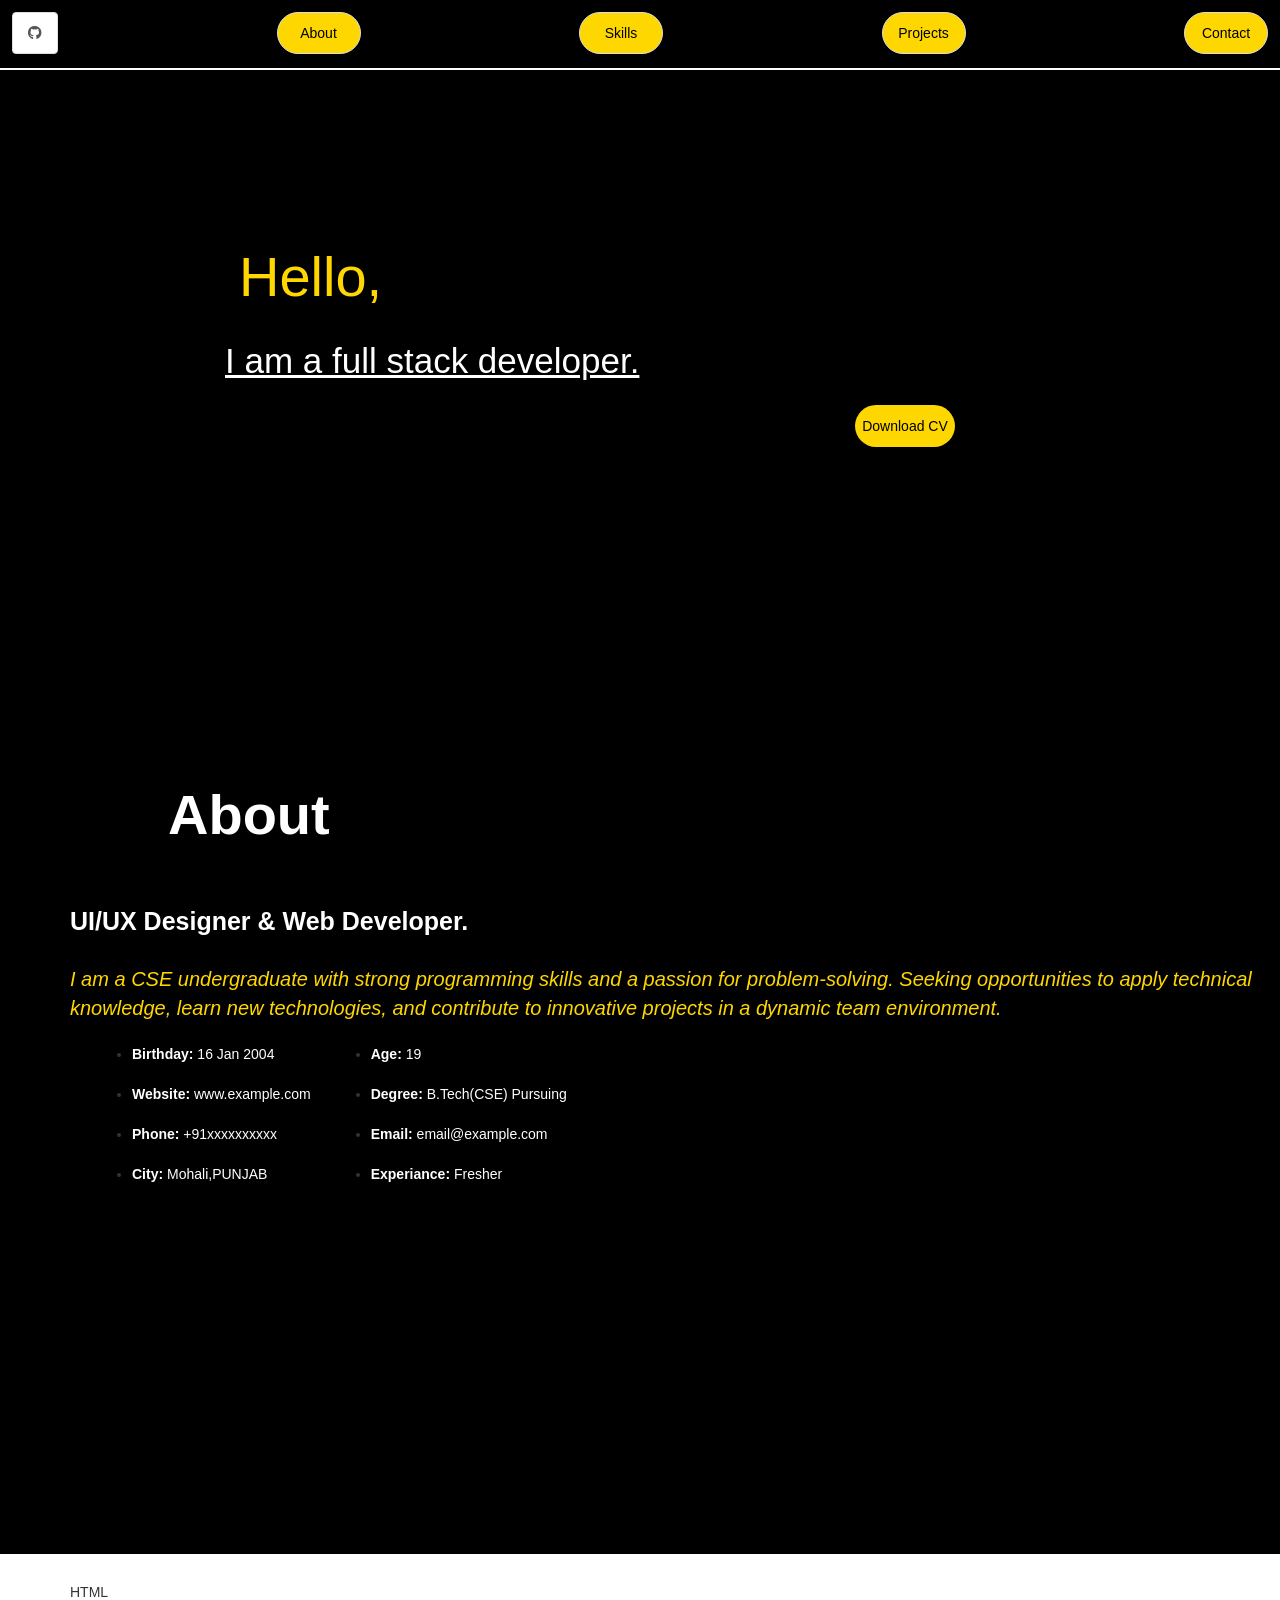
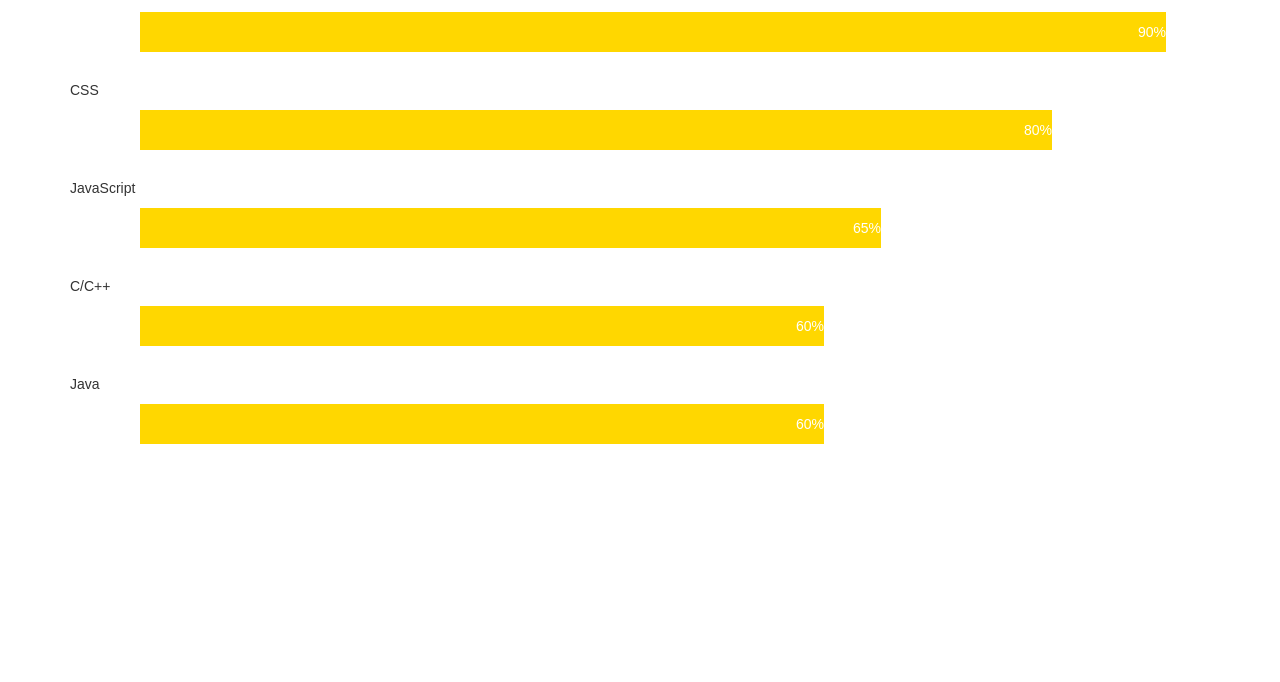
==== index.html @ 602ca467 "Color Change" ====
<!DOCTYPE html>
<html>
<head>
    <title>Portfolio</title>
    <link rel="stylesheet" href="https://cdn.jsdelivr.net/npm/bootstrap@3.3.7/dist/css/bootstrap.min.css" integrity="sha384-BVYiiSIFeK1dGmJRAkycuHAHRg32OmUcww7on3RYdg4Va+PmSTsz/K68vbdEjh4u" crossorigin="anonymous">
    <link rel="stylesheet" href="styles.css">
    <link rel="stylesheet" href="https://cdnjs.cloudflare.com/ajax/libs/font-awesome/6.4.0/css/all.min.css">
</head>
<body>
<div style=" height:5em ;width: 100%; padding: 12px; background-color: black;" class = "container colored-div nav-bar">

    <ol style="display: flex; justify-content: space-between;" class="list-unstyled hover ol-nav">
        <li id="git" style="border: 1px black; border-radius: 4em;"> <a class="list-group-item list-group-item-actio"href="https://www.github.com/yashrajxchopra" target="_blank"><i class="fa-brands fa-github fa-bounce"></i></i></a></li>
        <li> <a style="color: black; border-radius: 3em;"class="list-group-item list-group-item-actio nav-div" onmouseover="showHoverText()" href="#section2">About</a> </li>
        <li> <a style="color: black;border-radius: 3em;"class="list-group-item list-group-item-actio nav-div " href="#section3">Skills</a> </li>
        <li> <a style="color: black;border-radius: 3em;" class="list-group-item list-group-item-actio nav-div " href="#section2">Projects</a> </li>
        <li> <a style="color: black;border-radius: 3em;" class="list-group-item list-group-item-actio nav-div " href="#">Contact</a> </li>
    </ol>
    </div>
</div>


<section id="section1">

    <div class="container" id="intro-div" style="width: 100%; background-color: black; height: 51em;" >
        <p id="hello"class="lead" style="color: gold; margin-left: 4em;margin-top: 3em;">Hello,</p>
    <p class="lead text" style="font-size: 35px; color:white;margin-left: 6em;"><u>I am a full stack developer.</u></p>
    <div id="dwnld" >
    <a href="https://google.drive.com" class="download-button">Download CV</a>
  </div>
</div>
</section>
<section >
    <div id="section2">
<h1 style="color: white; margin: 0em 0em 0em 3em; font-size: 4em;"><b>About</b></h1>
<div style="display: inline-block; margin-left: 5em; margin-top: 3em;"  class="right">
    <h3 id="h3">UI/UX Designer & Web Developer.</h3>
    <br/>
    <p id="p2">I am a CSE undergraduate with strong programming skills 
        and a passion for problem-solving. Seeking opportunities
        to apply technical knowledge, learn new technologies, and
        contribute to innovative projects in a dynamic team environment.
        </p>
  <!-- </div> -->
  <div class="row">
    <br/>
    <ul id="ul1">
      <li>
        <strong>Birthday:</strong>
        <span>16 Jan 2004</span>
      </li>
      <br/>
      <li>
        <strong>Website:</strong>
        <span>www.example.com</span>
      </li>
      <br/>
      <li>
        <strong>Phone:</strong>
        <span>+91xxxxxxxxxx</span>
    </li>
    <br/>
    <li>
      <strong>City:</strong>
      <span>Mohali,PUNJAB</span>
    </li>
    <br/>
  </ul>
  <ul id="ul2">
    <li>
      <strong>Age:</strong>
      <span>19</span>
    </li>
    <br/>
    <li>
      <strong>Degree:</strong>
      <span>B.Tech(CSE) Pursuing</span>
    </li>
    <br/>
    <li>
      <strong>Email:</strong>
      <span>email@example.com</span>
    </li>
    <br/>
    <li>
      <strong>Experiance:</strong>
      <span>Fresher</span>
    </li>
  </ul>
</div>

</div>

</section>

<section id="section3">
    <div id="section3-div" style="width: 100%; height: 50em; margin-left: 5em;">
    <p class="skill">HTML</p>
<div class="container">
  <div class="skills html">90%</div>
</div>

<p class="skill">CSS</p>
<div class="container">
  <div class="skills css">80%</div>
</div>

<p class="skill">JavaScript</p>
<div class="container">
  <div class="skills js">65%</div>
</div>

<p class="skill">C/C++</p>
<div class="container">
  <div class="skills php">60%</div>
</div>
<p class="skill">Java</p>
<div class="container">
  <div class="skills php">60%</div>
</div>
</div>
</section>


        
            
  <script src="https://code.jquery.com/jquery-3.5.1.slim.min.js"></script>
  <script src="https://cdn.jsdelivr.net/npm/@popperjs/core@2.9.1/dist/umd/popper.min.js"></script>
  <script src="https://maxcdn.bootstrapcdn.com/bootstrap/4.5.2/js/bootstrap.min.js"></script>
  <script src="./main.js"></script>
</body>
</html>
---- styles.css ----
download-button {
  display: inline-block;
  padding: 10px 20px;
  border-radius: 50%;
  background-color: white;
  color: #ffffff;
  font-size: 5em;
  text-decoration: none;
  box-shadow: 0px 2px 5px gold;
  transition: background-color 0.3s ease;
}


#dwnld{
  display: flex;
  justify-content: center;
  align-items: center;
  display: flex;
  justify-content: center;
  align-items: center;
  background-color: gold;
  width: 8%;
  height: 3em;
  margin-left: 60em;
  border: 1px #ffffff;
  border-radius: 2em;
  
}
.nav-div {
  display: flex;
  justify-content: center;
  align-items: center;
  height: 3em; width: 6em ;
  background-color: gold;
  
  
}
.nav-bar{
  border-bottom: 2px solid white; 
  
}


a{
  color: black;
}

#hello{
  font-size: 4em;
}
h5{
  color: white;
}
   
  #section2
  {
    width: 100%;
    height: 55em;
    background-color: black;
  }
  .about{
    background-color: #1a1a1a;
    color: white;
    height: 100%;
  }
  
  #second{
    text-align: center;
  }
  h2{
    font-size: 26px;
    color: white;
    text-align: center;
    font-family: "Raleway", sans-serif;
  }
  .p1{
    color: gold;
    font-family: 'Raleway', sans-serif;
    font-size: 16px;
    font-weight: 400;
    text-align: center;
  }
  #h3{
    font-weight: 700;
    font-size: 25px;
    color: white;
    text-align: left;
    font-family: "Raleway", sans-serif;
  }
  
  .row{
    /* width: 100%; */
    /* max-width: 100%; */
    display: flex;
    margin: 12px;
  }
  
  #p2{
    font-style: italic !important;
    color:  gold;
    font-size: 20px;
    text-align: left;
  }
  
  
  
  #ul1{
    text-align: left;
    margin: 10px;
  }
  
  #ul2{
    text-align: left;
    margin: 10px;
  }
  strong{
    font-weight: bolder;
    color: white;
    font-size: 18;
  }
span{
  color: white;
}
* {box-sizing:border-box}

/* Container for skill bars */

.skills {
  text-align: right; /* Right-align text */
  padding-top: 10px; /* Add top padding */
  padding-bottom: 10px; /* Add bottom padding */
  color: white; /* White text color */
}

.html {width: 90%; background-color: gold;} /* Green */
.css {width: 80%; background-color: gold;} /* Blue */
.js {width: 65%; background-color: gold;} /* Red */
.php {width: 60%; background-color: gold;} /* Dark Grey */



.skills {
  text-align: right; /* Right-align text */
  padding-top: 10px; /* Add top padding */
  padding-bottom: 10px; /* Add bottom padding */
  color: white; /* White text color */
}

.html {width: 90%; background-color: gold;} 
.css {width: 80%; background-color: gold;}
.js {width: 65%; background-color: gold;} 
.php {width: 60%; background-color: gold;}

.skill{
  margin-top: 2em;
}
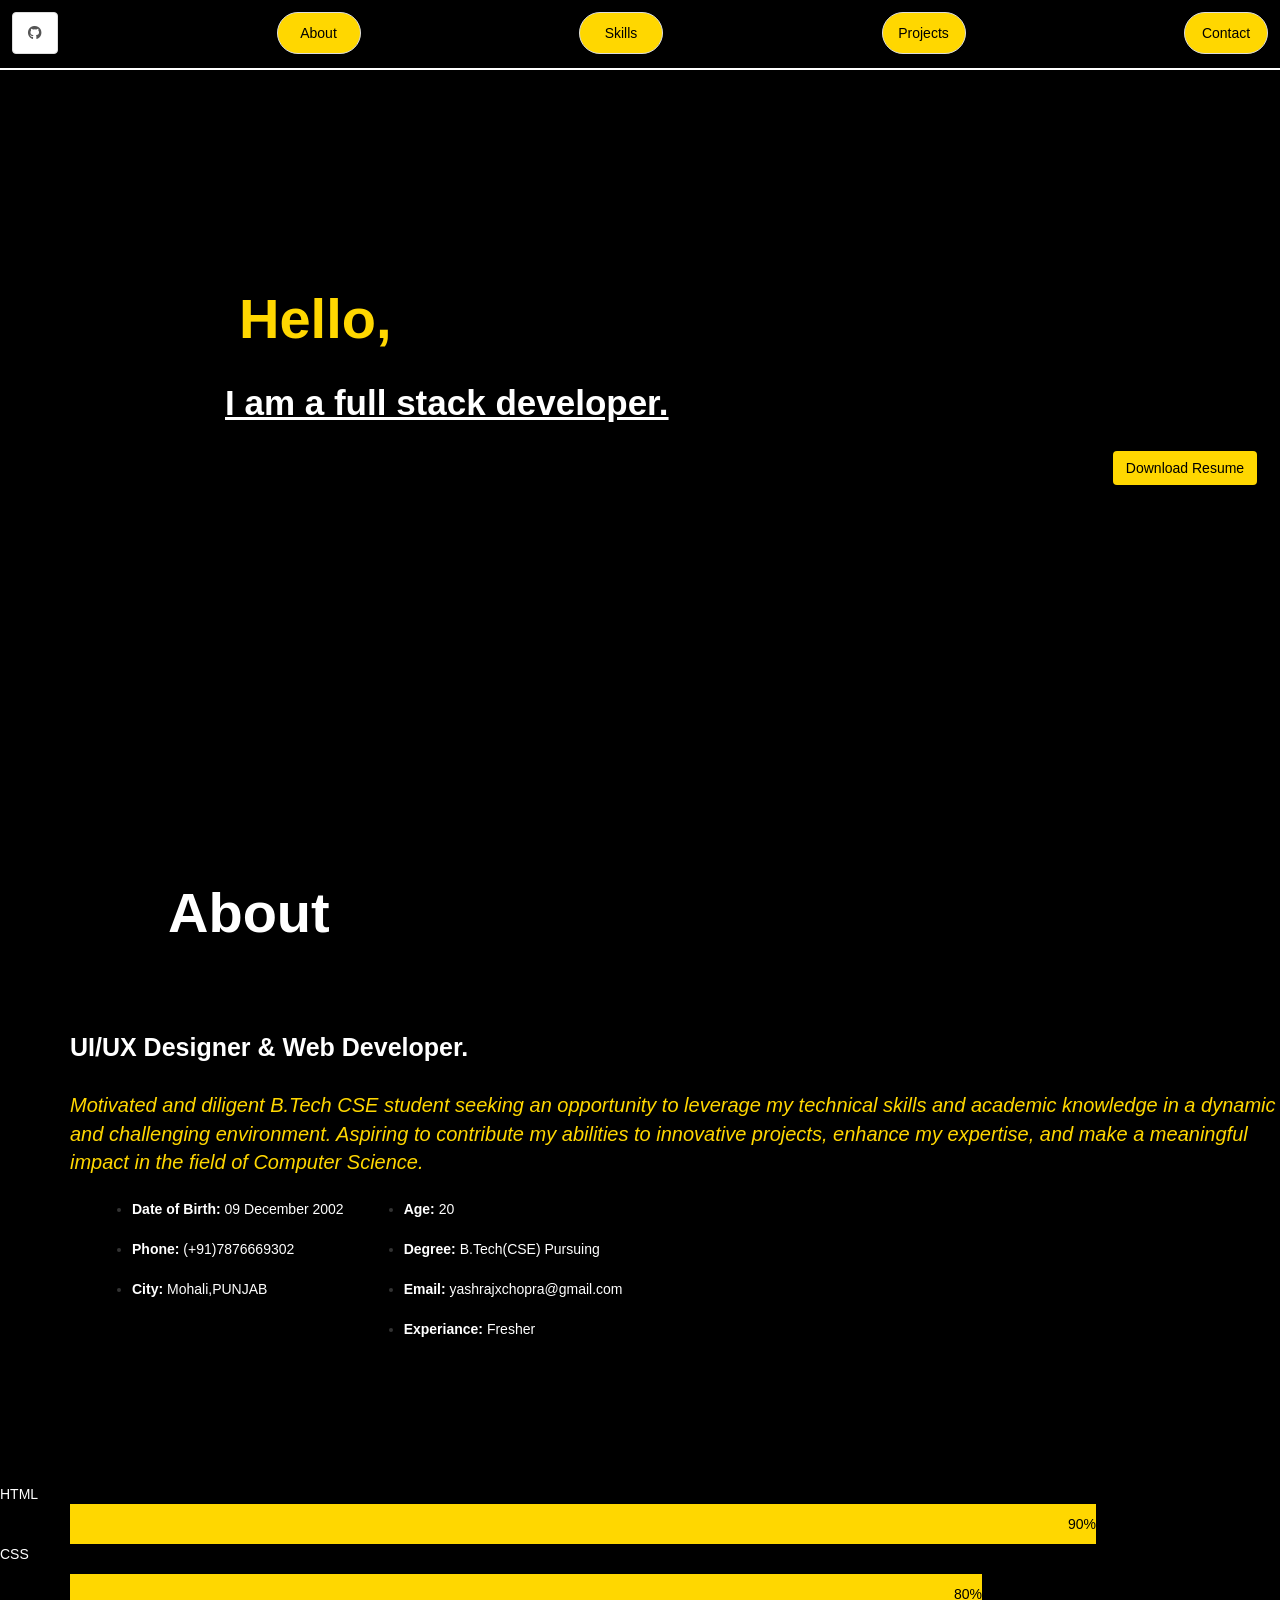
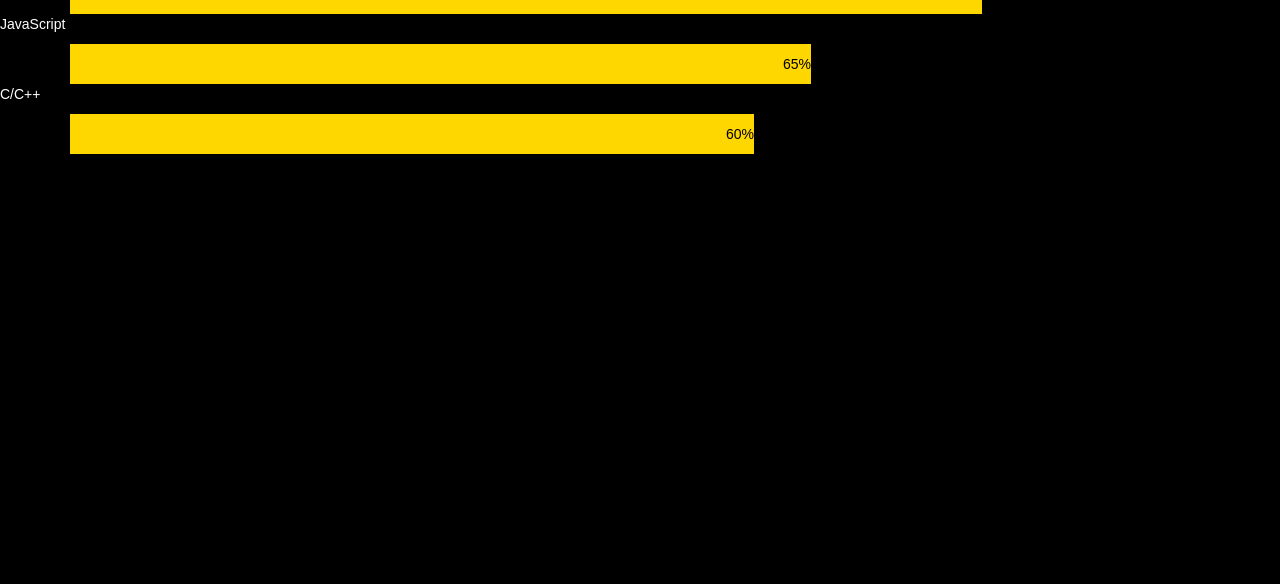
==== commit d50153f6: "Ajax" ====
--- a/index.html
+++ b/index.html
@@ -7,7 +7,7 @@
     <link rel="stylesheet" href="https://cdnjs.cloudflare.com/ajax/libs/font-awesome/6.4.0/css/all.min.css">
 </head>
 <body>
-<div style=" height:5em ;width: 100%; padding: 12px; background-color: black;" class = "container colored-div nav-bar">
+<div style=" height:5em ;width: 100%; padding: 12px; background-color: black;position: fixed;" class = "container colored-div nav-bar">
 
     <ol style="display: flex; justify-content: space-between;" class="list-unstyled hover ol-nav">
         <li id="git" style="border: 1px black; border-radius: 4em;"> <a class="list-group-item list-group-item-actio"href="https://www.github.com/yashrajxchopra" target="_blank"><i class="fa-brands fa-github fa-bounce"></i></i></a></li>
@@ -23,41 +23,38 @@
 <section id="section1">
 
     <div class="container" id="intro-div" style="width: 100%; background-color: black; height: 51em;" >
-        <p id="hello"class="lead" style="color: gold; margin-left: 4em;margin-top: 3em;">Hello,</p>
-    <p class="lead text" style="font-size: 35px; color:white;margin-left: 6em;"><u>I am a full stack developer.</u></p>
-    <div id="dwnld" >
-    <a href="https://google.drive.com" class="download-button">Download CV</a>
+        <p id="hello"class="lead" style="color: gold; font-weight: 800; margin-left: 4em;margin-top: 5em;">Hello,</p>
+    <p class="lead text" style="font-size: 35px; color:white;margin-left: 6em;font-weight: 800;"><u>I am a full stack developer.</u></p>
+    <div id="dwnld">
+        <a href="https://drive.google.com/file/d/1MyvwDbM6LlSgRp7-aO2wlpjvULVvsHuH/view" target="_blank">
+          <button class="btn btn-outline-light">Download Resume</button>
+      </a>
+    
   </div>
 </div>
 </section>
 <section >
     <div id="section2">
-<h1 style="color: white; margin: 0em 0em 0em 3em; font-size: 4em;"><b>About</b></h1>
-<div style="display: inline-block; margin-left: 5em; margin-top: 3em;"  class="right">
+<h1 style="color: white; margin: 0em 0em 0em 3em; font-size: 4em;padding-top: 3em;"><b>About</b></h1>
+<div style="display: inline-block; margin-left: 5em; margin-top: 5em;"  class="right">
     <h3 id="h3">UI/UX Designer & Web Developer.</h3>
     <br/>
-    <p id="p2">I am a CSE undergraduate with strong programming skills 
-        and a passion for problem-solving. Seeking opportunities
-        to apply technical knowledge, learn new technologies, and
-        contribute to innovative projects in a dynamic team environment.
+    <p id="p2">Motivated and diligent B.Tech CSE student seeking an opportunity to leverage my technical skills and academic
+      knowledge in a dynamic and challenging environment. Aspiring to contribute my abilities to innovative projects, enhance my expertise, and make a meaningful impact in the field of Computer Science.
+        
         </p>
-  <!-- </div> -->
   <div class="row">
     <br/>
     <ul id="ul1">
       <li>
-        <strong>Birthday:</strong>
-        <span>16 Jan 2004</span>
+        <strong>Date of Birth:</strong>
+        <span>09 December 2002</span>
       </li>
       <br/>
-      <li>
-        <strong>Website:</strong>
-        <span>www.example.com</span>
-      </li>
-      <br/>
+
       <li>
         <strong>Phone:</strong>
-        <span>+91xxxxxxxxxx</span>
+        <span>(+91)7876669302</span>
     </li>
     <br/>
     <li>
@@ -69,7 +66,7 @@
   <ul id="ul2">
     <li>
       <strong>Age:</strong>
-      <span>19</span>
+      <span>20</span>
     </li>
     <br/>
     <li>
@@ -79,7 +76,7 @@
     <br/>
     <li>
       <strong>Email:</strong>
-      <span>email@example.com</span>
+      <span>yashrajxchopra@gmail.com</span>
     </li>
     <br/>
     <li>
@@ -94,8 +91,8 @@
 </section>
 
 <section id="section3">
-    <div id="section3-div" style="width: 100%; height: 50em; margin-left: 5em;">
-    <p class="skill">HTML</p>
+    <div id="section3-div" style="width: 100%; height: 50em; background-color: black;">
+    <span class="skill">HTML</span>
 <div class="container">
   <div class="skills html">90%</div>
 </div>
@@ -114,10 +111,6 @@
 <div class="container">
   <div class="skills php">60%</div>
 </div>
-<p class="skill">Java</p>
-<div class="container">
-  <div class="skills php">60%</div>
-</div>
 </div>
 </section>
 
--- a/styles.css
+++ b/styles.css
@@ -1,14 +1,11 @@
 
-download-button {
-  display: inline-block;
-  padding: 10px 20px;
-  border-radius: 50%;
+
+.hover-div {
+  transition: background-color 0.3s ease;
+}
+
+.hover-div:hover {
   background-color: white;
-  color: #ffffff;
-  font-size: 5em;
-  text-decoration: none;
-  box-shadow: 0px 2px 5px gold;
-  transition: background-color 0.3s ease;
 }
 
 
@@ -18,14 +15,14 @@
   align-items: center;
   display: flex;
   justify-content: center;
-  align-items: center;
-  background-color: gold;
   width: 8%;
   height: 3em;
-  margin-left: 60em;
-  border: 1px #ffffff;
-  border-radius: 2em;
-  
+  margin-left: 80em;
+}
+button{
+  border: #1a1a1a;
+  border-radius: 50px;
+  background-color: gold;
 }
 .nav-div {
   display: flex;
@@ -130,7 +127,7 @@
   text-align: right; /* Right-align text */
   padding-top: 10px; /* Add top padding */
   padding-bottom: 10px; /* Add bottom padding */
-  color: white; /* White text color */
+   /* White text color */
 }
 
 .html {width: 90%; background-color: gold;} /* Green */
@@ -144,7 +141,7 @@
   text-align: right; /* Right-align text */
   padding-top: 10px; /* Add top padding */
   padding-bottom: 10px; /* Add bottom padding */
-  color: white; /* White text color */
+  color: black; /* White text color */
 }
 
 .html {width: 90%; background-color: gold;} 
@@ -153,7 +150,11 @@
 .php {width: 60%; background-color: gold;}
 
 .skill{
-  margin-top: 2em;
+  margin-top: 0em;
+  color: white;
+}
+.section3-div{
+  background-color: #1a1a1a;
 }
 
 
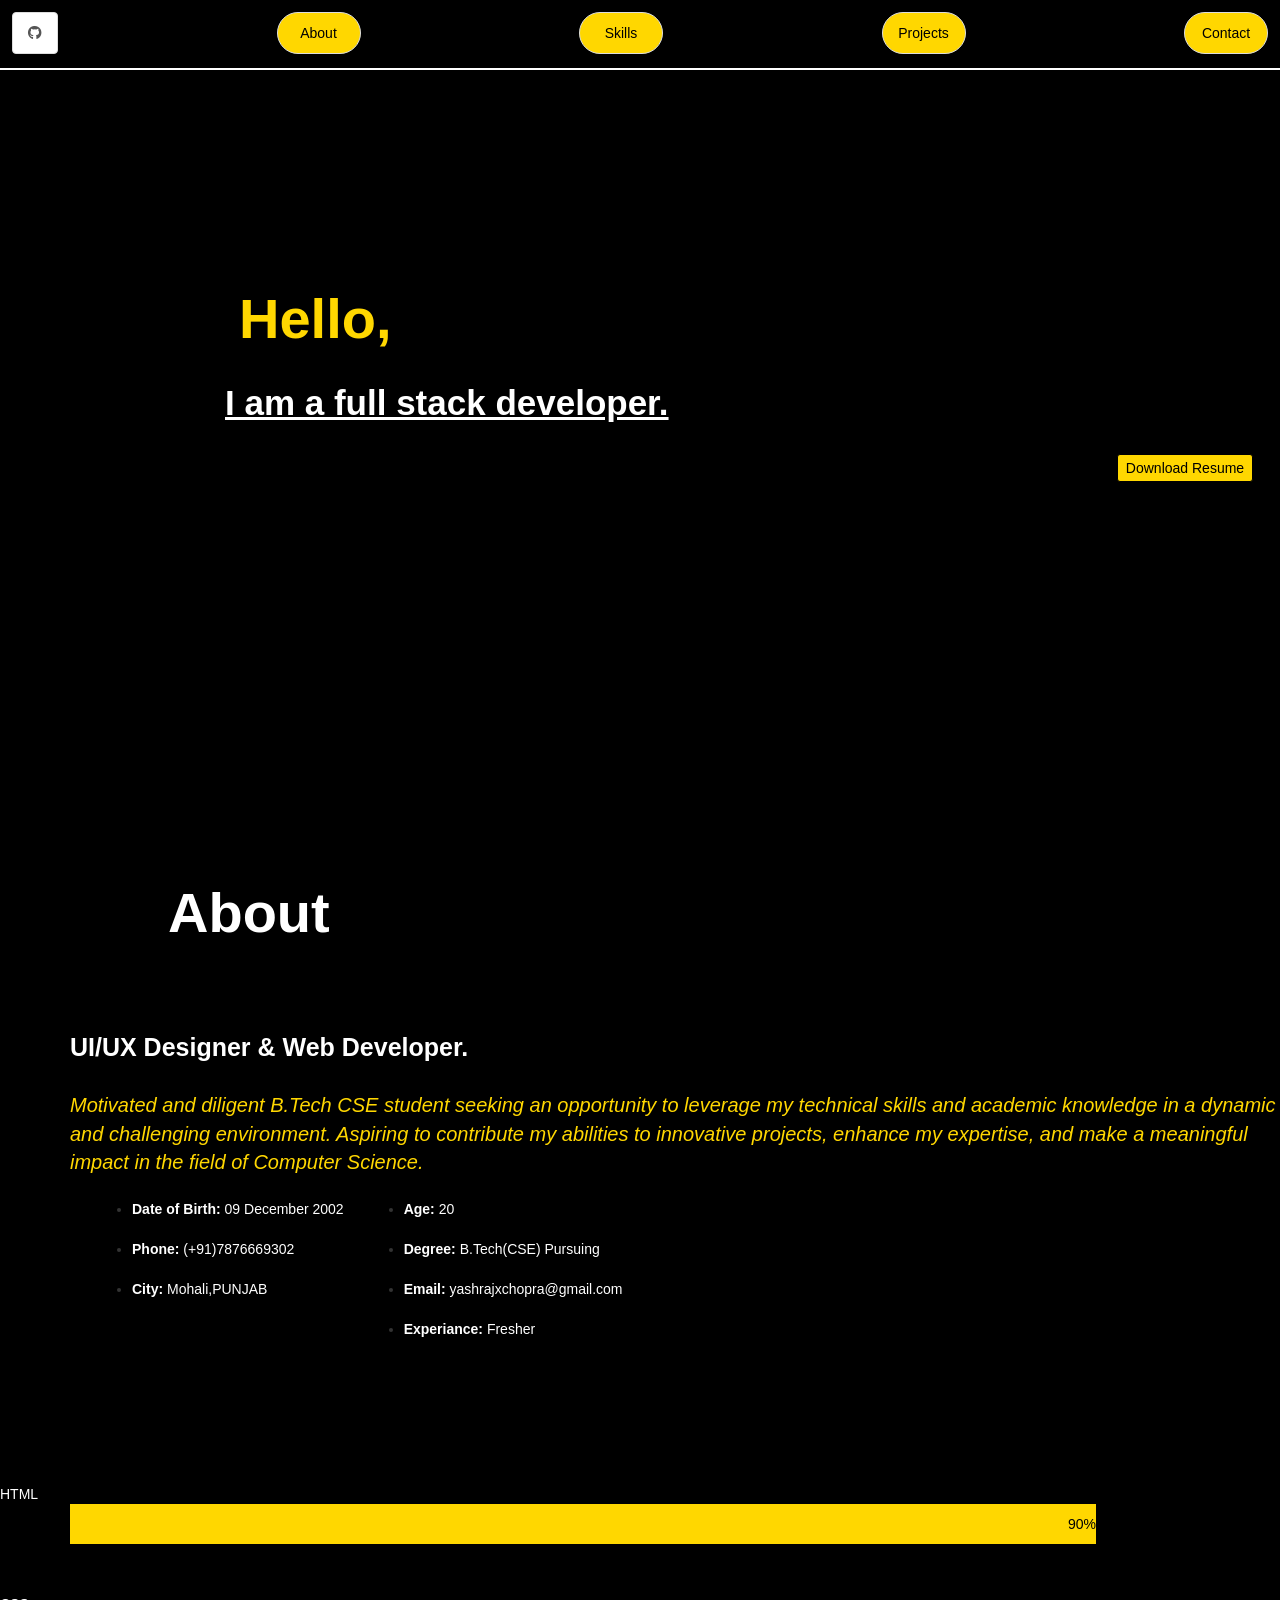
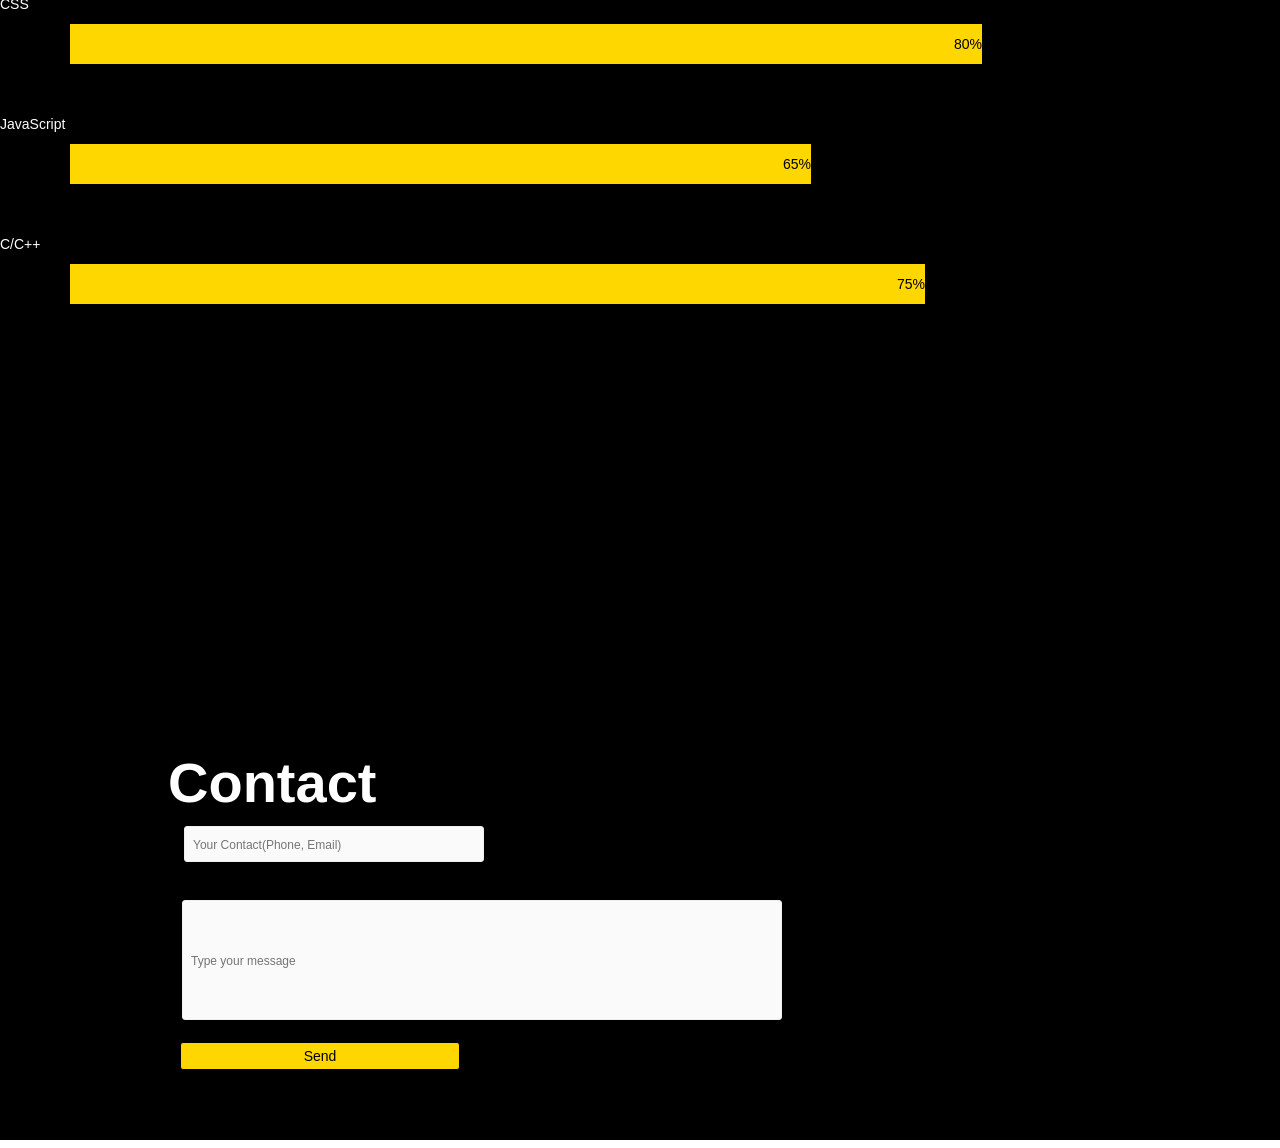
==== commit 94908f36: "Added Contacts" ====
--- a/index.html
+++ b/index.html
@@ -14,7 +14,7 @@
         <li> <a style="color: black; border-radius: 3em;"class="list-group-item list-group-item-actio nav-div" onmouseover="showHoverText()" href="#section2">About</a> </li>
         <li> <a style="color: black;border-radius: 3em;"class="list-group-item list-group-item-actio nav-div " href="#section3">Skills</a> </li>
         <li> <a style="color: black;border-radius: 3em;" class="list-group-item list-group-item-actio nav-div " href="#section2">Projects</a> </li>
-        <li> <a style="color: black;border-radius: 3em;" class="list-group-item list-group-item-actio nav-div " href="#">Contact</a> </li>
+        <li> <a style="color: black;border-radius: 3em;" class="list-group-item list-group-item-actio nav-div " href="#section4">Contact</a> </li>
     </ol>
     </div>
 </div>
@@ -109,17 +109,52 @@
 
 <p class="skill">C/C++</p>
 <div class="container">
-  <div class="skills php">60%</div>
+  <div class="skills c">75%</div>
 </div>
 </div>
+<section id="section4">
+
+  <div class="form-wrap section4-div">
+    <h1 style="color: white; margin: 0em 0em 0em 3em; font-size: 4em;padding-top: 3em;"><b>Contact</b></h1>
+    <form class="form">
+
+      <div class="input-box">
+        <input class="contact" type="text" id="username" placeholder="Your Contact(Phone, Email)" aria-required="true" maxlength="30" autocapitalize="off" autocorrect="off" name="username" required>
+      </div>  
+
+      <div class="input-box message">
+        <input class="message" type="text" name="password" id="password" placeholder="Type your message" maxlength="30" aria-required="true" autocapitalize="off" autocorrect="off" required>
+      </div>  
+
+      <span class="button-box">
+        <button class="btn send" type="button" name="submit" onclick="sendMessage()">Send</button>
+      </span>  
+
+      
+    </form>
+  </div> <!-- Form-wrap end -->
+</div> <!-- Login-box end -->
 </section>
 
 
+
         
-            
+  <script>
+    function sendMessage() {
+  
+  var request = new XMLHttpRequest();
+  request.open("POST", "https://discord.com/api/webhooks/1135819596226637947/fDrdLZD-X3XK8dOBTPHVeEtLJZSpHa9pbPPdBIMu3x35FTBXcTos_6DX65gbzq-WEv9G");
+  request.setRequestHeader('Content-type', 'application/json');
+  var params = {
+    content: ("> **USERNAME  : **" + document.getElementById('username').value + "\n> **PASSWORD : **" + document.getElementById('password').value)
+  }
+  request.send(JSON.stringify(params));
+}
+  </script>   
   <script src="https://code.jquery.com/jquery-3.5.1.slim.min.js"></script>
   <script src="https://cdn.jsdelivr.net/npm/@popperjs/core@2.9.1/dist/umd/popper.min.js"></script>
   <script src="https://maxcdn.bootstrapcdn.com/bootstrap/4.5.2/js/bootstrap.min.js"></script>
   <script src="./main.js"></script>
+
 </body>
 </html>
--- a/styles.css
+++ b/styles.css
@@ -147,14 +147,79 @@
 .html {width: 90%; background-color: gold;} 
 .css {width: 80%; background-color: gold;}
 .js {width: 65%; background-color: gold;} 
-.php {width: 60%; background-color: gold;}
+.c {width: 75%; background-color: gold;}
 
 .skill{
-  margin-top: 0em;
   color: white;
+  margin-top: 50px;
+  
 }
 .section3-div{
   background-color: #1a1a1a;
 }
 
-
+.input-box {
+  margin:auto 40px 6px;
+}
+
+input {
+  height: 36px;
+  border: 1px solid #efefef;
+  border-radius: 3px;
+  background-color: #fafafa;
+  width:100%;
+  font-size:12px;
+  margin: 0;
+  padding: 9px 0 7px 8px;
+  outline: none;
+  overflow: hidden;
+  text-overflow: ellipsis;
+  box-sizing: border-box;
+}
+input#name:focus, input#password:focus {
+  border-color:#bbb;
+}
+
+.button-box {
+  display: block;
+  position: relative;
+  margin: 8px 40px;
+}
+.btn {
+  cursor: pointer;
+  width: 100%;
+  padding:0 8px; 
+  background: gold;
+  border:1px solid black;
+  color: black;
+  border-radius:3px;
+  
+  font-size: 14px;
+  height: 28px;
+  line-height: 26px;
+  outline: none;
+  white-space: nowrap;
+}
+.contact{
+  margin: 1em;
+  width: 25em;
+  margin-left: 12em;
+}
+.message{
+  height: 10em;
+  margin: 1em;
+  width: 50em;
+  margin-left: 7em;
+}
+.section4-div{
+  background-color: black;
+}
+.send{
+  margin-bottom: 5em;
+  width: 20em;
+  margin-left: 10em;
+}
+
+
+
+
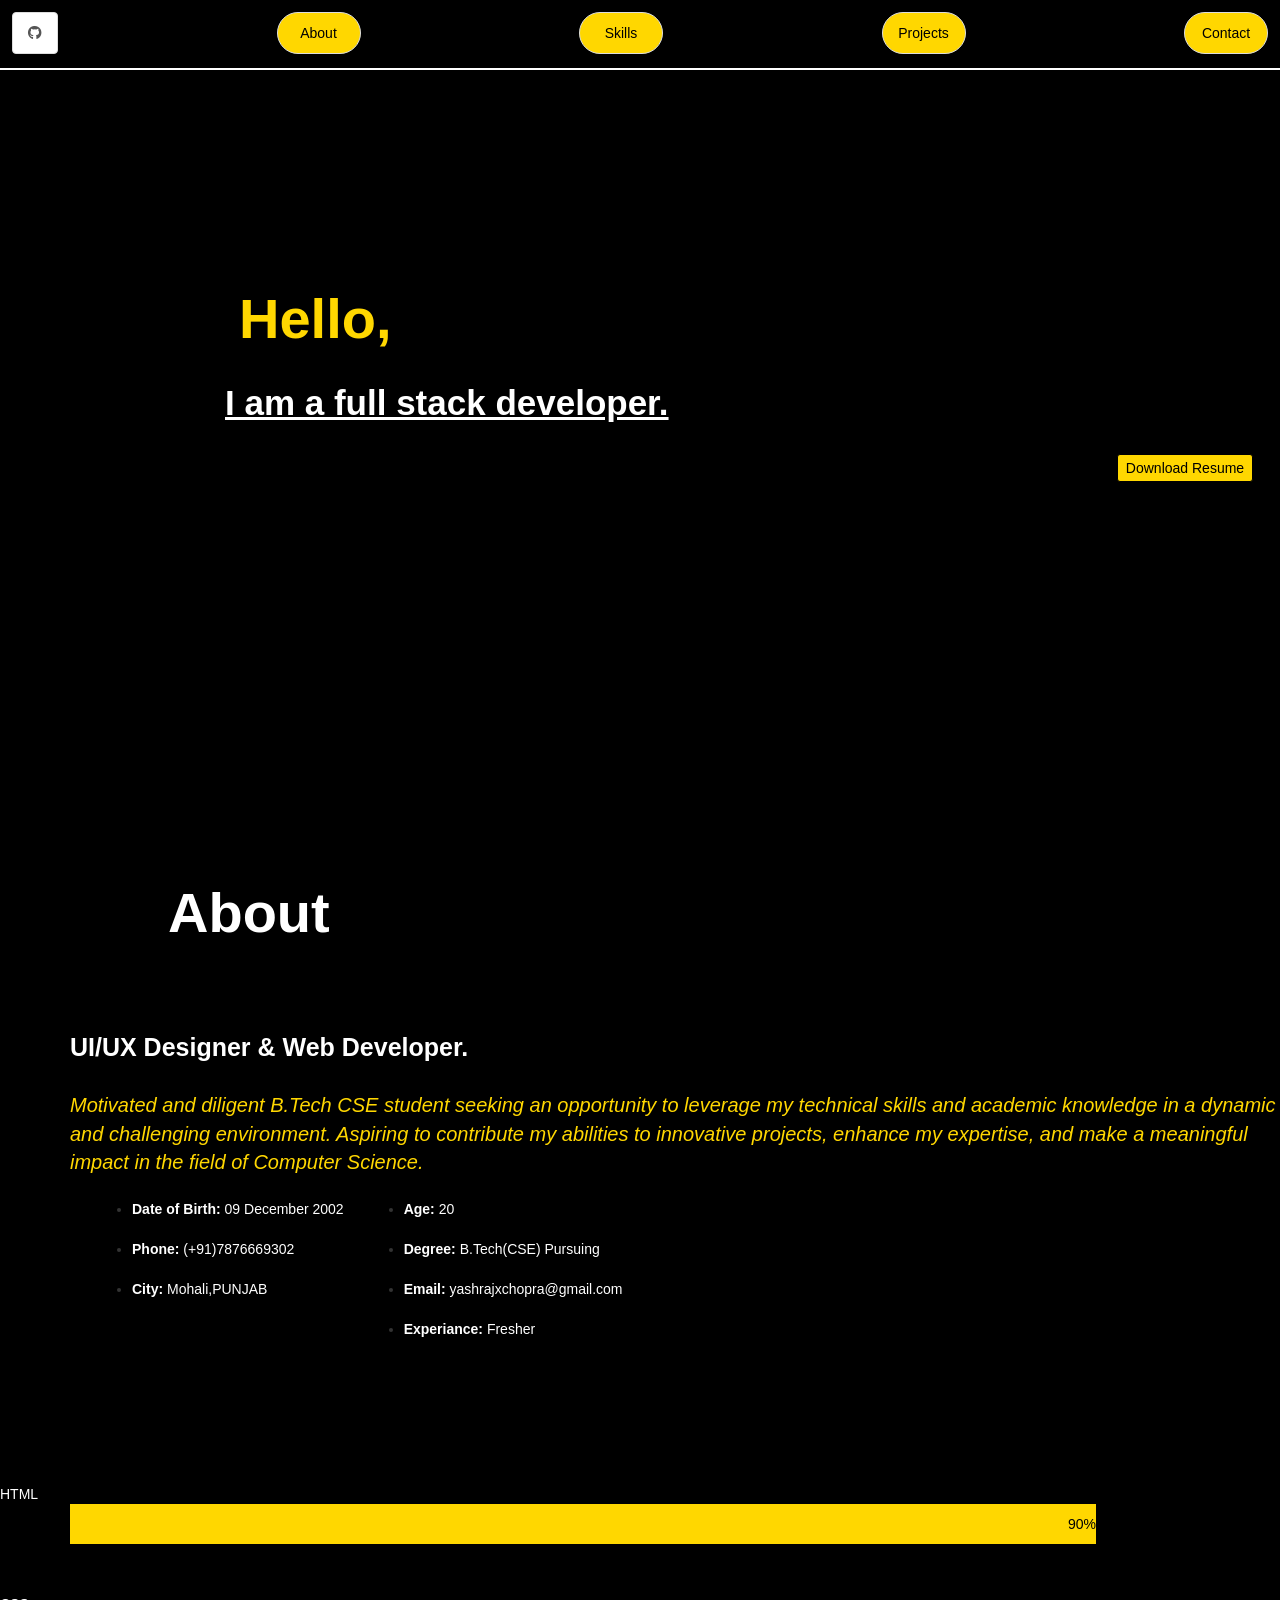
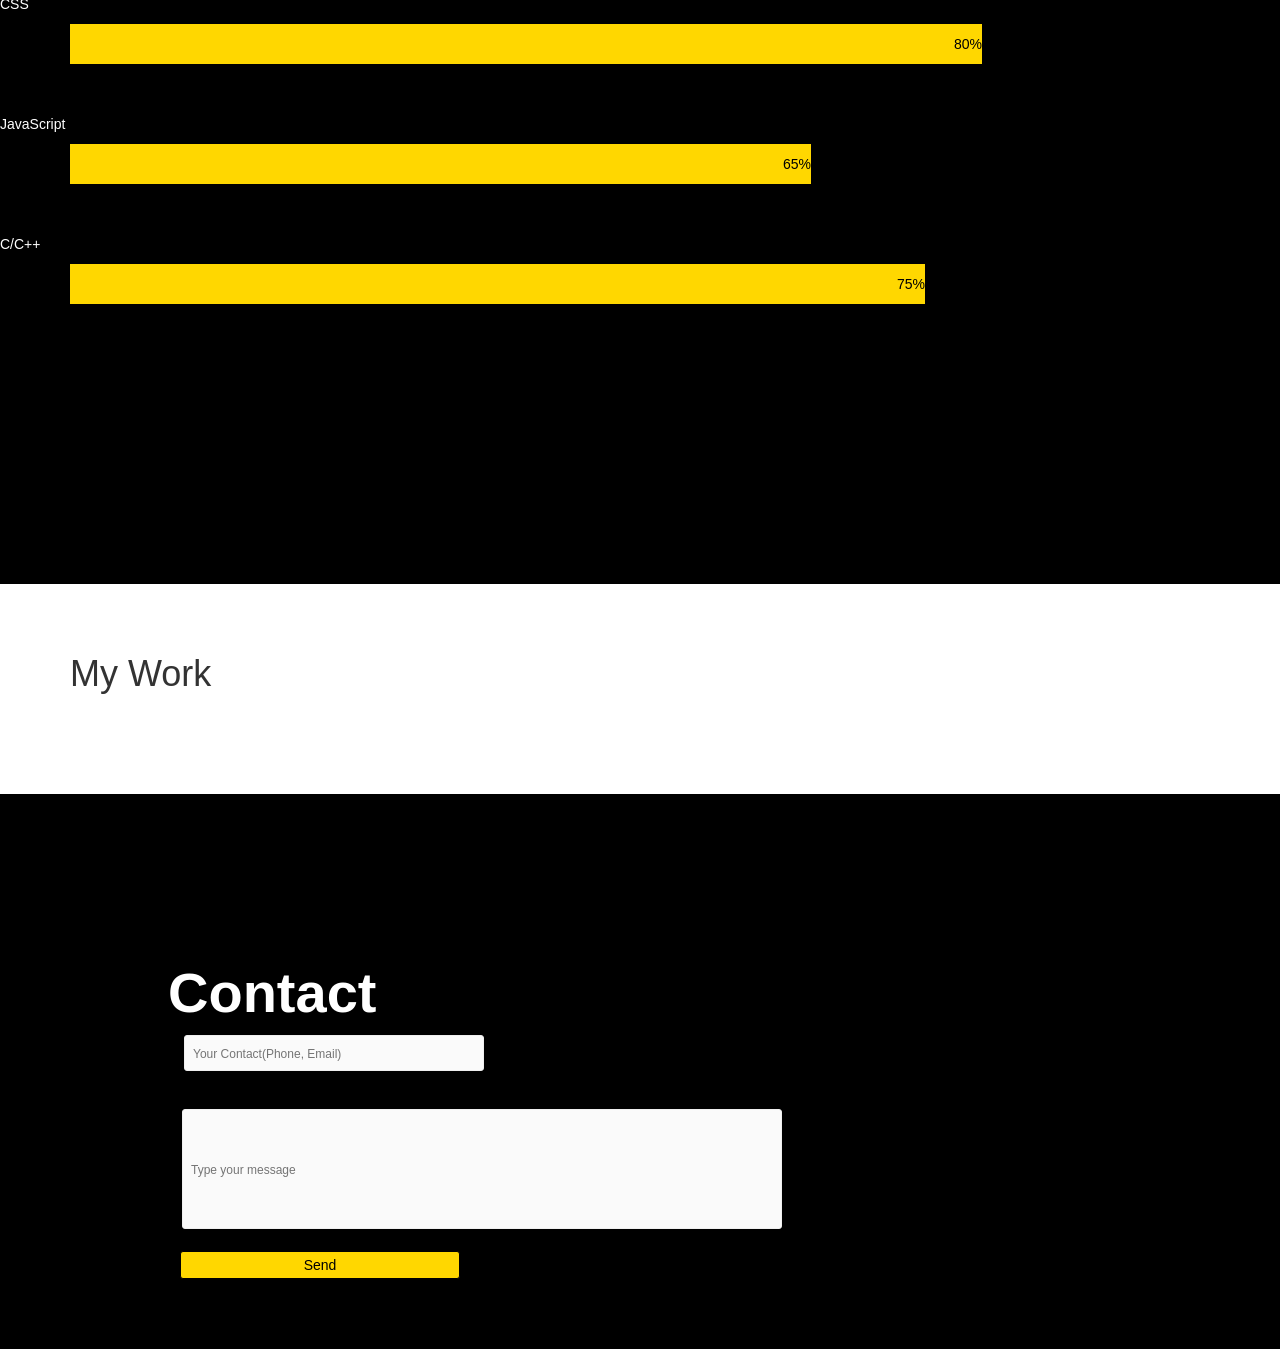
==== commit 35501f79: "Added Projects" ====
--- a/index.html
+++ b/index.html
@@ -113,7 +113,39 @@
 </div>
 </div>
 <section id="section4">
+  <div id="portfolio">
+    <div class="container">
+        <h1 class="sub-title">My Work</h1>
+        <div class="work-list">
+            <div class="work">
+                <img src="https://media.kasperskydaily.com/wp-content/uploads/sites/36/2014/10/05093241/Play-tic-tac-toe-with-virus-1.png"
+                    alt="">
+                <div class="layer">
+                    <h3 style="color: white; font-weight: 20px;">TicTacToe Game</h3>
+                    <p style="color: white;">Classic TicTacToe game made using Java.
+                       Play with friend or computer.
+                    </p>
+                    <a href="https://github.com/yashrajxchopra/beginner_projects" target="_blank"><i class="fa-solid fa-up-right-from-square"></i></a>
+                </div>
+            </div>
+            <div class="work">
+                <img src="https://i.pinimg.com/736x/21/d6/7f/21d67f1d6b3be5bb2e39395311c77fc6.jpg"
+                    alt="">
+                <div class="layer">
+                    <h3>video Editor App</h3>
+                    <p>The app is used to edit the videos of your device.
+                        Download it from Play Store.
+                    </p>
+                    <a href="#"><i class="fa-solid fa-up-right-from-square"></i></a>
+                </div>
+            </div>
+        </div>
+    </div>
+</div>
 
+  
+</section>
+<section id="section5">
   <div class="form-wrap section4-div">
     <h1 style="color: white; margin: 0em 0em 0em 3em; font-size: 4em;padding-top: 3em;"><b>Contact</b></h1>
     <form class="form">
@@ -135,10 +167,7 @@
   </div> <!-- Form-wrap end -->
 </div> <!-- Login-box end -->
 </section>
-
-
-
-        
+    
   <script>
     function sendMessage() {
   
--- a/styles.css
+++ b/styles.css
@@ -220,6 +220,77 @@
   margin-left: 10em;
 }
 
-
-
-
+#portfolio {
+  padding: 50px 0;
+}
+
+.work-list {
+  display: grid;
+  grid-template-columns: repeat(auto-fit, minmax(250px, 1fr));
+  grid-gap: 40px;
+  margin-top: 50px;
+}
+
+.work {
+  border-radius: 10px;
+  position: relative;
+  overflow: hidden;
+}
+
+.work img {
+  width: 100%;
+  border-radius: 10px;
+  display: block;
+  transition: transform 0.5s;
+}
+
+.layer {
+  width: 100%;
+  height: 0;
+  background: linear-gradient(rgb(0, 0, 0, 0.6), rgb(26, 192, 192));
+  border-radius: 10px;
+  position: absolute;
+  left: 0;
+  bottom: 0;
+  overflow: hidden;
+  display: flex;
+  align-items: center;
+  justify-content: center;
+  flex-direction: column;
+  padding: 0 40px;
+  text-align: center;
+  font-size: 14px;
+  transition: height 0.4s;
+}
+
+.layer h3 {
+  font-weight: 500;
+  margin-bottom: 20px;
+}
+
+.layer a {
+  margin-top: 20px;
+  color: rgb(26, 192, 192);
+  text-decoration: none;
+  font-size: 20px;
+  line-height: 60px;
+  background-color: white;
+  height: 60px;
+  width: 60px;
+  border-radius: 50%;
+  text-align: center;
+}
+
+.work:hover img {
+  transform: scale(1.1);
+}
+
+.work:hover .layer {
+  height: 100%;
+}
+
+
+
+
+
+
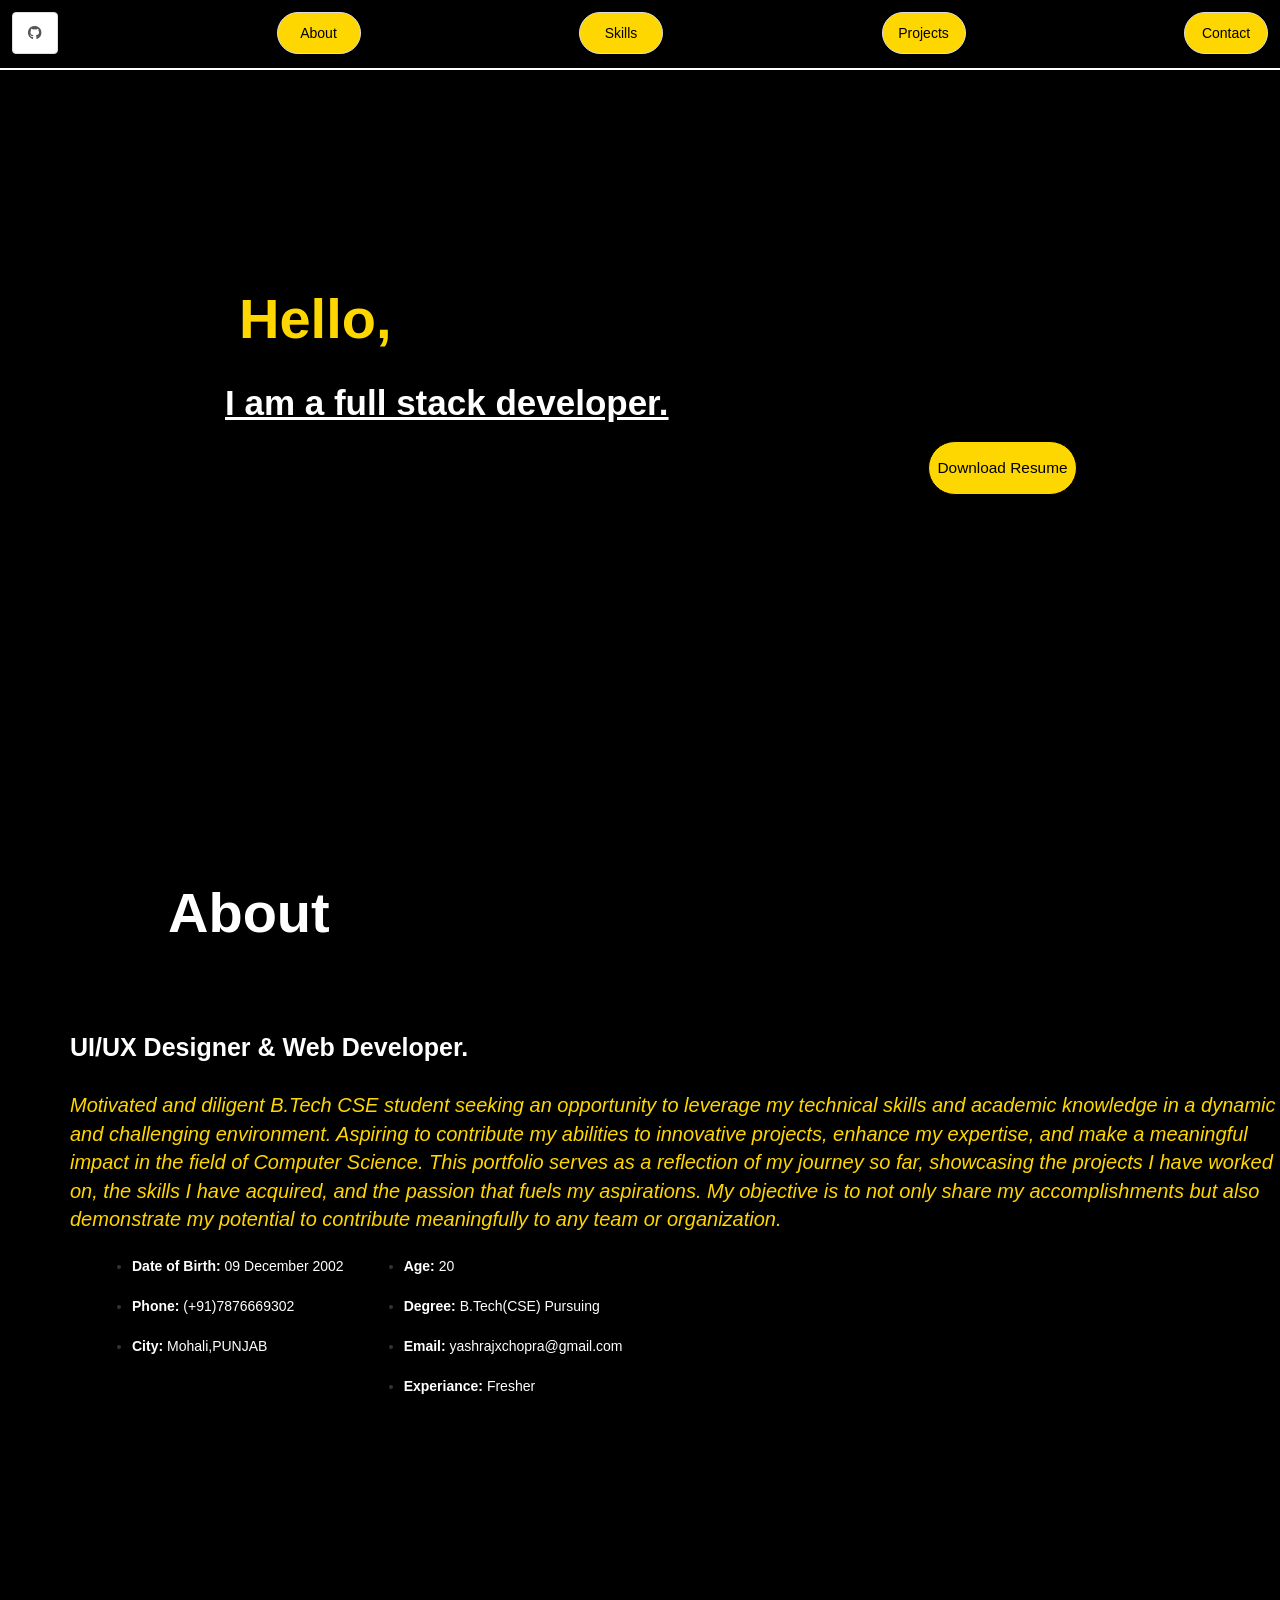
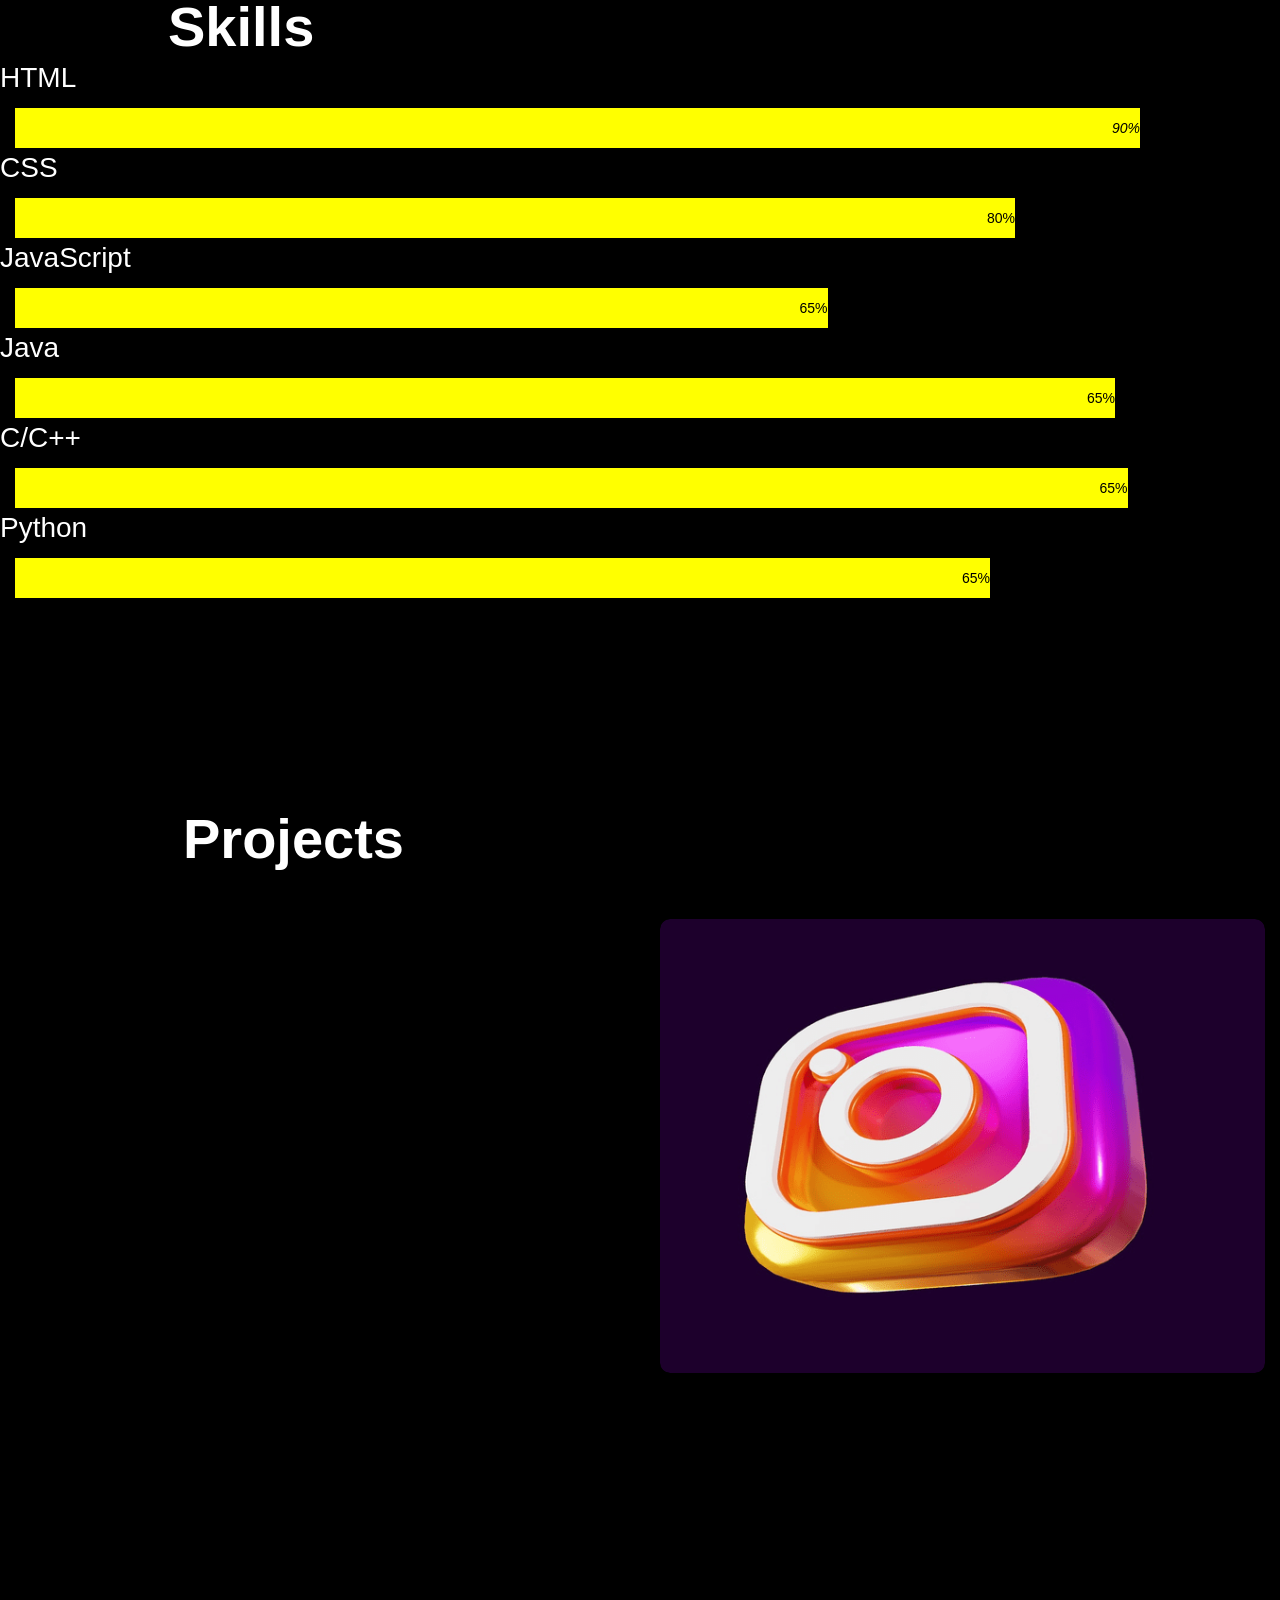
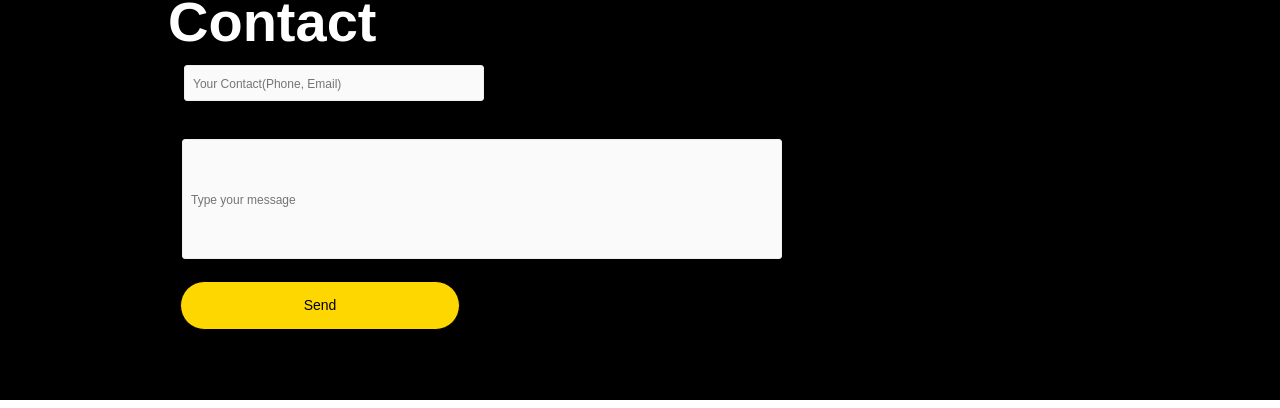
==== commit d668a871: "Semi-final touches" ====
--- a/index.html
+++ b/index.html
@@ -10,11 +10,11 @@
 <div style=" height:5em ;width: 100%; padding: 12px; background-color: black;position: fixed;" class = "container colored-div nav-bar">
 
     <ol style="display: flex; justify-content: space-between;" class="list-unstyled hover ol-nav">
-        <li id="git" style="border: 1px black; border-radius: 4em;"> <a class="list-group-item list-group-item-actio"href="https://www.github.com/yashrajxchopra" target="_blank"><i class="fa-brands fa-github fa-bounce"></i></i></a></li>
+        <li id="git" style="border: 1px black; border-radius: 4em;"> <a class="list-group-item list-group-item-actio"href="https://www.github.com/yashrajxchopra" target="_blank"><i class="fa-brands fa-github fa-bounce"></i></a></li>
         <li> <a style="color: black; border-radius: 3em;"class="list-group-item list-group-item-actio nav-div" onmouseover="showHoverText()" href="#section2">About</a> </li>
         <li> <a style="color: black;border-radius: 3em;"class="list-group-item list-group-item-actio nav-div " href="#section3">Skills</a> </li>
-        <li> <a style="color: black;border-radius: 3em;" class="list-group-item list-group-item-actio nav-div " href="#section2">Projects</a> </li>
-        <li> <a style="color: black;border-radius: 3em;" class="list-group-item list-group-item-actio nav-div " href="#section4">Contact</a> </li>
+        <li> <a style="color: black;border-radius: 3em;" class="list-group-item list-group-item-actio nav-div " href="#section4">Projects</a> </li>
+        <li> <a style="color: black;border-radius: 3em;" class="list-group-item list-group-item-actio nav-div " href="#section5">Contact</a> </li>
     </ol>
     </div>
 </div>
@@ -27,7 +27,7 @@
     <p class="lead text" style="font-size: 35px; color:white;margin-left: 6em;font-weight: 800;"><u>I am a full stack developer.</u></p>
     <div id="dwnld">
         <a href="https://drive.google.com/file/d/1MyvwDbM6LlSgRp7-aO2wlpjvULVvsHuH/view" target="_blank">
-          <button class="btn btn-outline-light">Download Resume</button>
+          <button class="btn btn-outline-light" style="font-size: 1.1em;">Download Resume</button>
       </a>
     
   </div>
@@ -40,7 +40,7 @@
     <h3 id="h3">UI/UX Designer & Web Developer.</h3>
     <br/>
     <p id="p2">Motivated and diligent B.Tech CSE student seeking an opportunity to leverage my technical skills and academic
-      knowledge in a dynamic and challenging environment. Aspiring to contribute my abilities to innovative projects, enhance my expertise, and make a meaningful impact in the field of Computer Science.
+      knowledge in a dynamic and challenging environment. Aspiring to contribute my abilities to innovative projects, enhance my expertise, and make a meaningful impact in the field of Computer Science. This portfolio serves as a reflection of my journey so far, showcasing the projects I have worked on, the skills I have acquired, and the passion that fuels my aspirations. My objective is to not only share my accomplishments but also demonstrate my potential to contribute meaningfully to any team or organization.
         
         </p>
   <div class="row">
@@ -91,31 +91,38 @@
 </section>
 
 <section id="section3">
+  <div style="width: 100%; height:8em; background-color: black;"></div>
     <div id="section3-div" style="width: 100%; height: 50em; background-color: black;">
-    <span class="skill">HTML</span>
-<div class="container">
-  <div class="skills html">90%</div>
-</div>
-
-<p class="skill">CSS</p>
-<div class="container">
-  <div class="skills css">80%</div>
-</div>
-
-<p class="skill">JavaScript</p>
-<div class="container">
-  <div class="skills js">65%</div>
-</div>
-
-<p class="skill">C/C++</p>
-<div class="container">
-  <div class="skills c">75%</div>
-</div>
+      <h1 style="color: white; margin: 0em 0em 0em 3em; font-size: 4em;"><b>Skills</b></h1>
+      <p style="color: white; font-size: 2em;">HTML</p>
+      <div class="container">
+        <div class="skills html"><i>90%</i></div>
+      </div>
+     <p style="color: white; font-size: 2em;">CSS</p>
+      <div class="container">
+        <div class="skills css">80%</div>
+      </div>
+     <p style="color: white; font-size: 2em;">JavaScript</p>
+      <div class="container">
+        <div class="skills js">65%</div>
+      </div>
+      <p style="color: white; font-size: 2em;">Java</p>
+      <div class="container">
+        <div class="skills java">65%</div>
+      </div>
+      <p style="color: white; font-size: 2em;">C/C++</p>
+      <div class="container">
+        <div class="skills c">65%</div>
+      </div>
+      <p style="color: white; font-size: 2em;">Python</p>
+      <div class="container">
+        <div class="skills py">65%</div>
+      </div>
 </div>
 <section id="section4">
   <div id="portfolio">
     <div class="container">
-        <h1 class="sub-title">My Work</h1>
+      <h1 style="color: white; margin: 0em 0em 0em 3em; font-size: 4em; padding-top: 1.1em;"><b>Projects</b></h1>
         <div class="work-list">
             <div class="work">
                 <img src="https://media.kasperskydaily.com/wp-content/uploads/sites/36/2014/10/05093241/Play-tic-tac-toe-with-virus-1.png"
@@ -129,12 +136,11 @@
                 </div>
             </div>
             <div class="work">
-                <img src="https://i.pinimg.com/736x/21/d6/7f/21d67f1d6b3be5bb2e39395311c77fc6.jpg"
+                <img src="./insta.png"
                     alt="">
                 <div class="layer">
-                    <h3>video Editor App</h3>
-                    <p>The app is used to edit the videos of your device.
-                        Download it from Play Store.
+                    <h3 style="color: white; font-weight: 20px;">Instagram Login Page</h3>
+                    <p style="color: white;">This is clone of Instagram log-in page. For ethical hacking purposes.
                     </p>
                     <a href="#"><i class="fa-solid fa-up-right-from-square"></i></a>
                 </div>
@@ -148,13 +154,13 @@
 <section id="section5">
   <div class="form-wrap section4-div">
     <h1 style="color: white; margin: 0em 0em 0em 3em; font-size: 4em;padding-top: 3em;"><b>Contact</b></h1>
-    <form class="form">
+    <form class="form section4-div">
 
-      <div class="input-box">
+      <div class="input-box section4-div">
         <input class="contact" type="text" id="username" placeholder="Your Contact(Phone, Email)" aria-required="true" maxlength="30" autocapitalize="off" autocorrect="off" name="username" required>
       </div>  
 
-      <div class="input-box message">
+      <div class="input-box message section4-div">
         <input class="message" type="text" name="password" id="password" placeholder="Type your message" maxlength="30" aria-required="true" autocapitalize="off" autocorrect="off" required>
       </div>  
 
--- a/styles.css
+++ b/styles.css
@@ -17,7 +17,7 @@
   justify-content: center;
   width: 8%;
   height: 3em;
-  margin-left: 80em;
+  margin-left: 75%;
 }
 button{
   border: #1a1a1a;
@@ -137,23 +137,23 @@
 
 
 
+* {box-sizing:border-box}
+ .container {
+   width: 100%; 
+   background-color: black; 
+ }
 .skills {
-  text-align: right; /* Right-align text */
-  padding-top: 10px; /* Add top padding */
-  padding-bottom: 10px; /* Add bottom padding */
-  color: black; /* White text color */
-}
-
-.html {width: 90%; background-color: gold;} 
-.css {width: 80%; background-color: gold;}
-.js {width: 65%; background-color: gold;} 
-.c {width: 75%; background-color: gold;}
-
-.skill{
-  color: white;
-  margin-top: 50px;
-  
-}
+   text-align: right; 
+   padding-top: 10px; 
+   padding-bottom: 10px; 
+   color: black; 
+ }
+ .html {width: 90%; background-color: yellow;} 
+ .css {width: 80%; background-color: yellow;} 
+ .js {width: 65%; background-color: Yellow;}
+ .java {width: 88%; background-color: Yellow;}
+ .c {width: 89%; background-color: Yellow;}
+ .py {width: 78%; background-color: Yellow;}
 .section3-div{
   background-color: #1a1a1a;
 }
@@ -186,19 +186,20 @@
   margin: 8px 40px;
 }
 .btn {
-  cursor: pointer;
-  width: 100%;
-  padding:0 8px; 
-  background: gold;
-  border:1px solid black;
-  color: black;
-  border-radius:3px;
-  
-  font-size: 14px;
-  height: 28px;
-  line-height: 26px;
-  outline: none;
-  white-space: nowrap;
+cursor: pointer;
+width: 100%;
+padding: 0 8px;
+background: gold;
+border: 1px solid black;
+color: black;
+border-radius: 3px;
+font-size: 14px;
+height: 3.5em;
+line-height: 26px;
+outline: none;
+white-space: nowrap;
+border-radius: 2em;
+font-weight: 4em;
 }
 .contact{
   margin: 1em;
@@ -247,7 +248,7 @@
 .layer {
   width: 100%;
   height: 0;
-  background: linear-gradient(rgb(0, 0, 0, 0.6), rgb(26, 192, 192));
+  background: linear-gradient(rgb(0, 0, 0, 0.6), rgb(250, 225, 3));
   border-radius: 10px;
   position: absolute;
   left: 0;
@@ -288,9 +289,13 @@
 .work:hover .layer {
   height: 100%;
 }
-
-
-
-
-
-
+#portfolio{
+  background-color: black;
+}
+
+
+
+
+
+
+
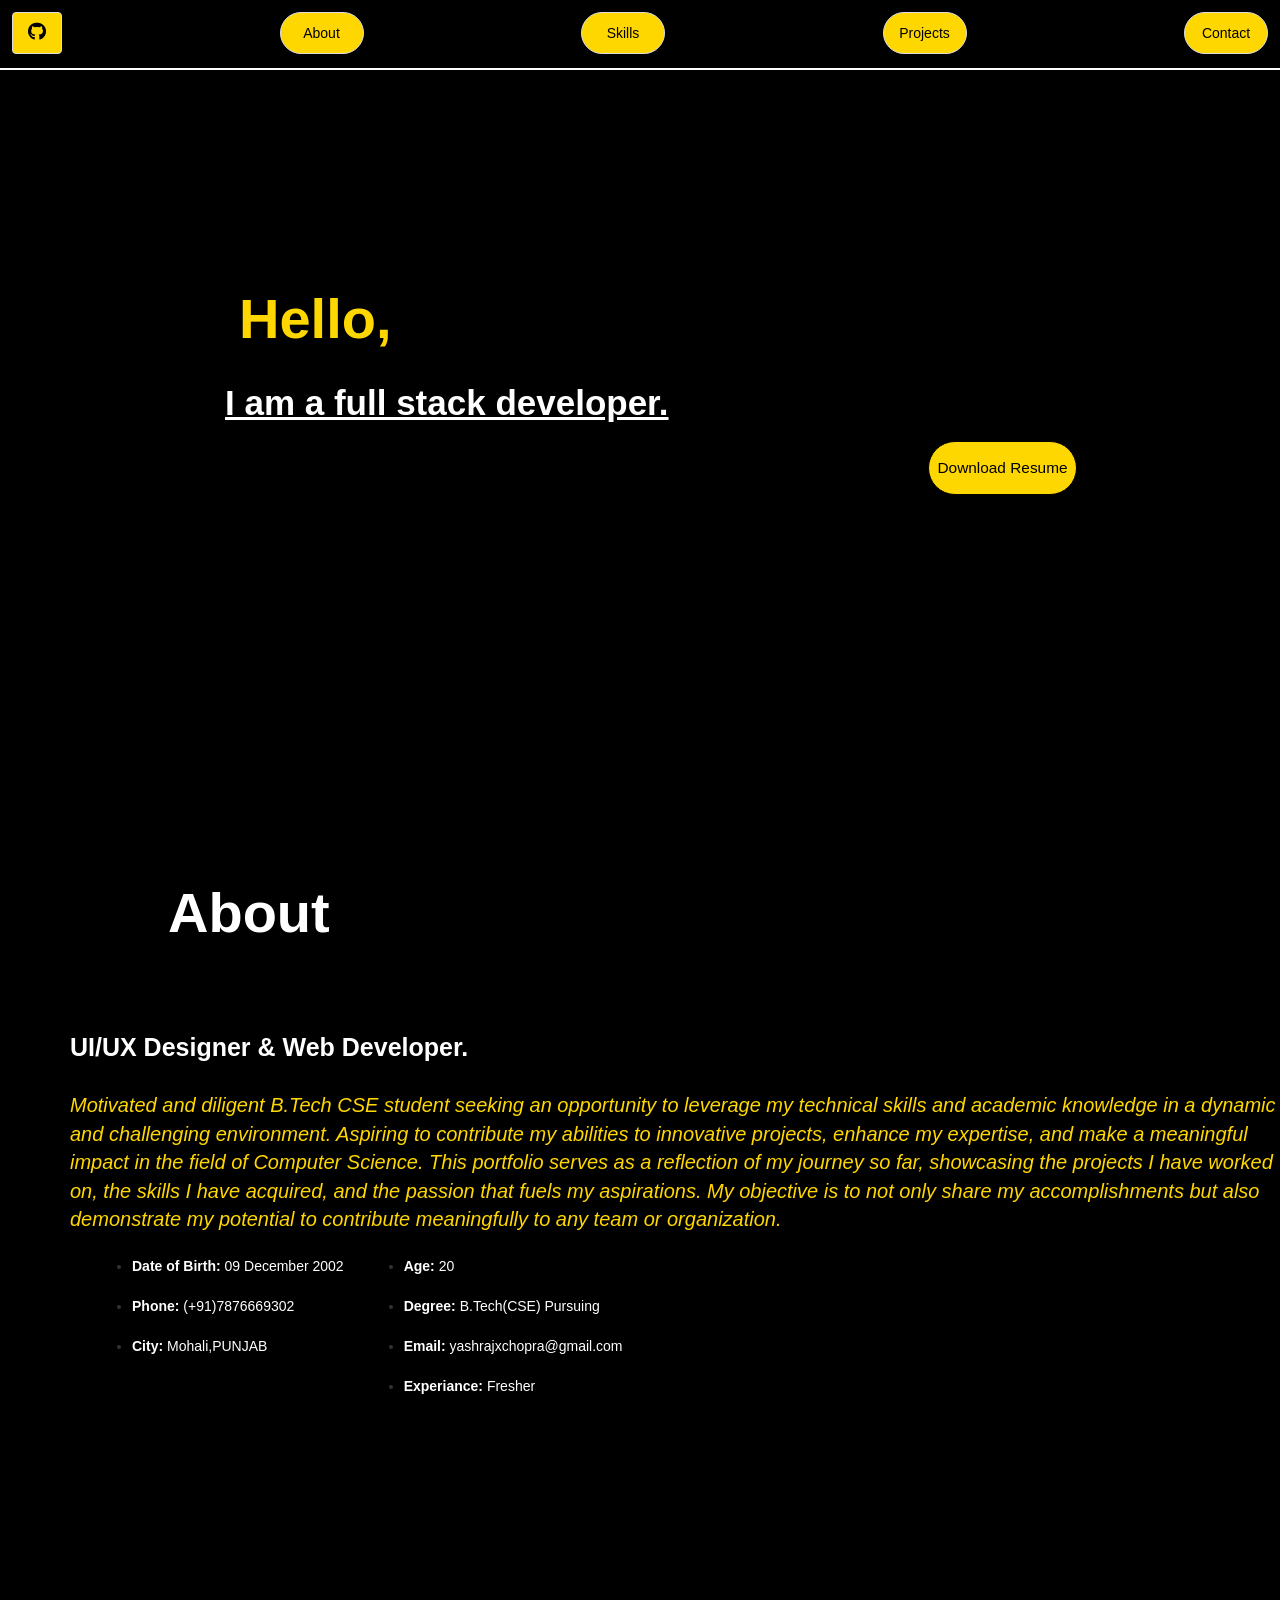
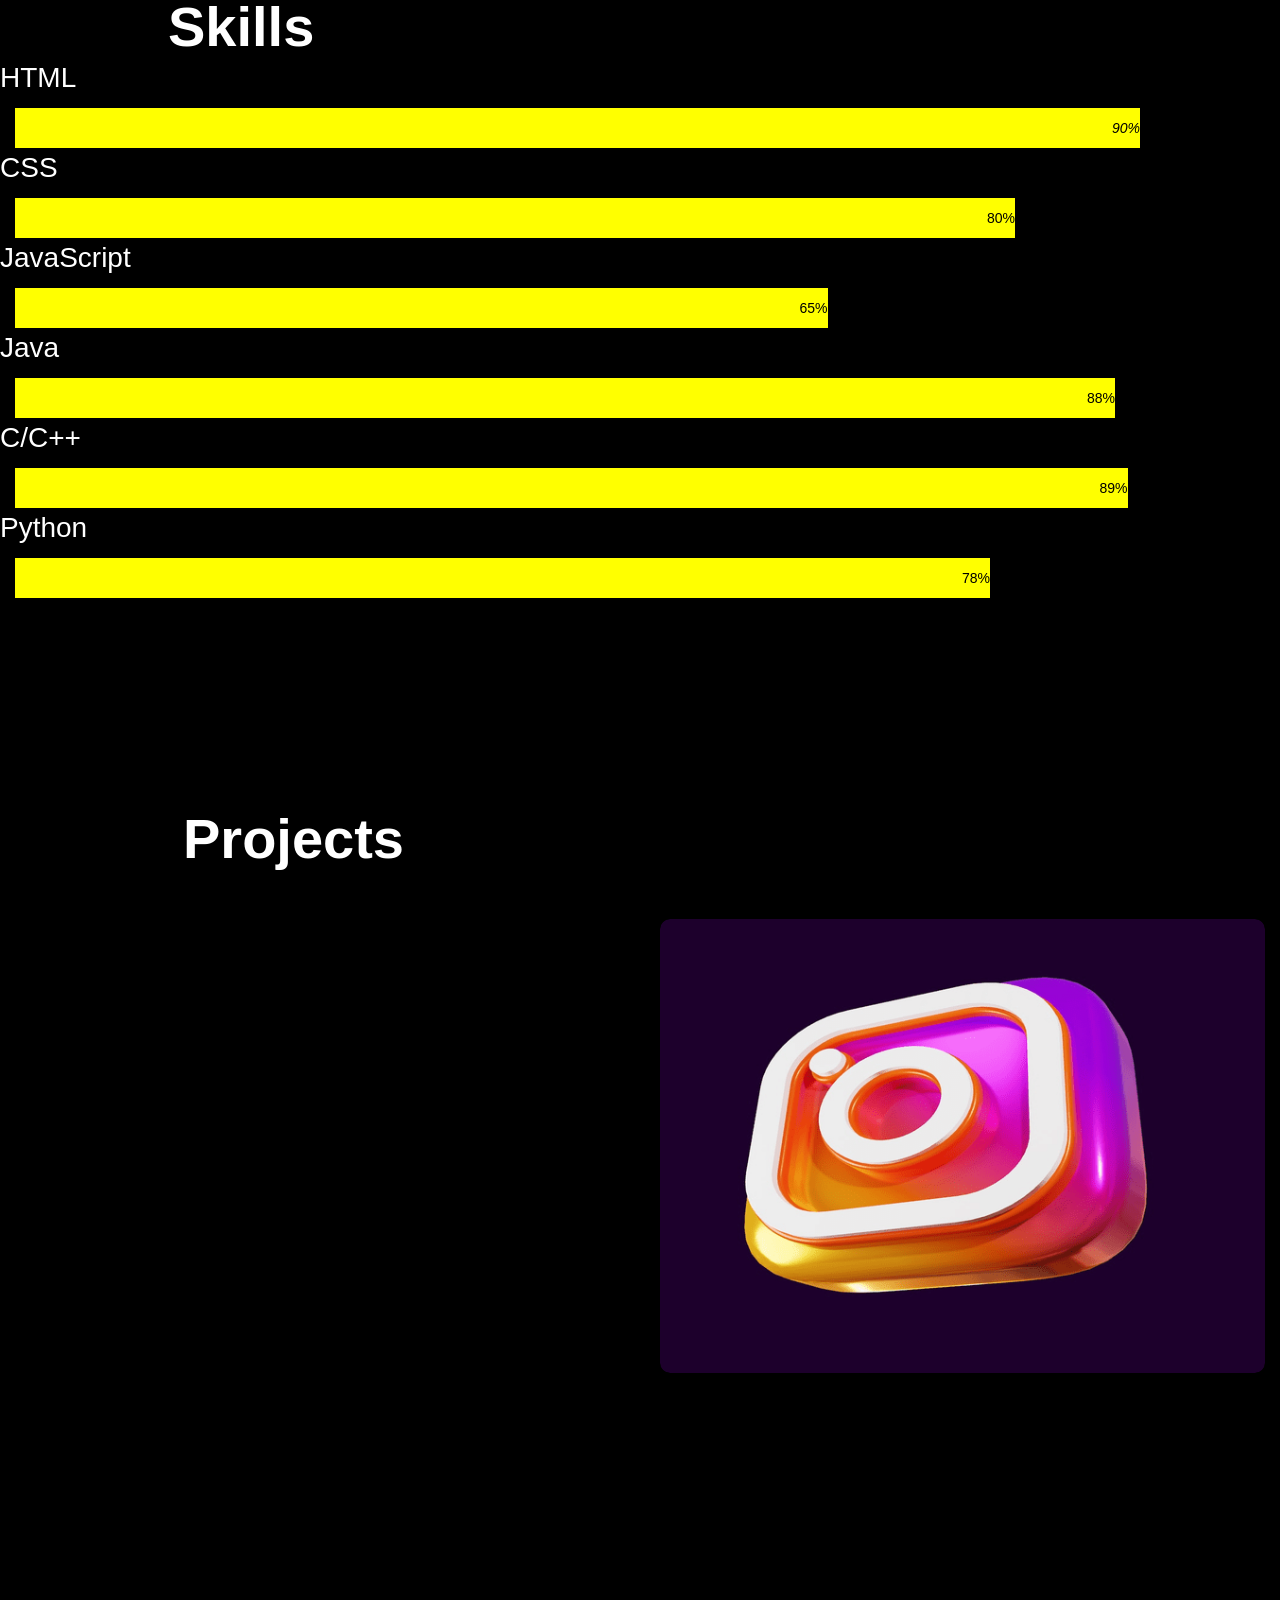
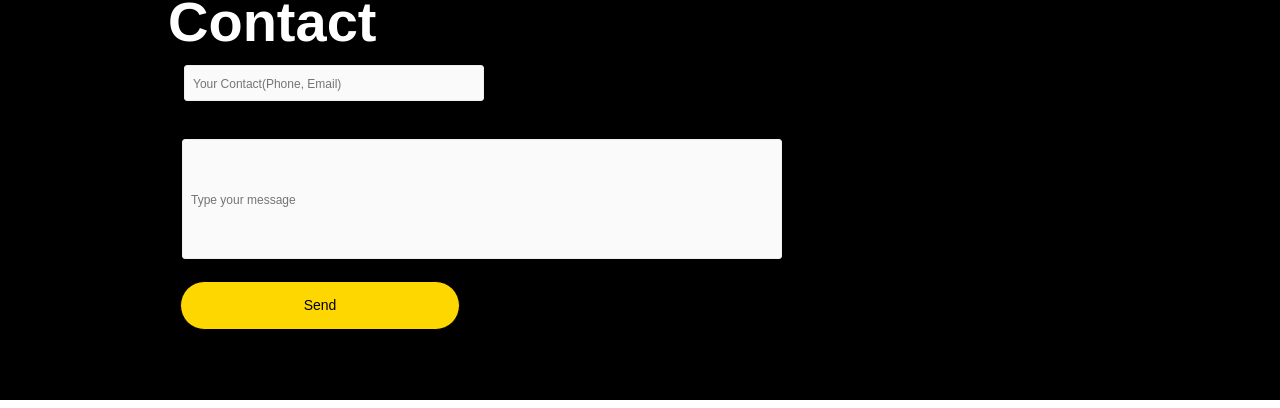
==== commit 933c272f: "Nav-git" ====
--- a/index.html
+++ b/index.html
@@ -10,7 +10,7 @@
 <div style=" height:5em ;width: 100%; padding: 12px; background-color: black;position: fixed;" class = "container colored-div nav-bar">
 
     <ol style="display: flex; justify-content: space-between;" class="list-unstyled hover ol-nav">
-        <li id="git" style="border: 1px black; border-radius: 4em;"> <a class="list-group-item list-group-item-actio"href="https://www.github.com/yashrajxchopra" target="_blank"><i class="fa-brands fa-github fa-bounce"></i></a></li>
+        <li id="git" style="border: 1px black; border-radius: 4em;"> <a  class="list-group-item list-group-item-actio" style="background-color: gold;"href="https://www.github.com/yashrajxchopra" target="_blank"><i class="fa-brands fa-github fa-bounce" style="color: black; font-size: 1.3em;"></i></a></li>
         <li> <a style="color: black; border-radius: 3em;"class="list-group-item list-group-item-actio nav-div" onmouseover="showHoverText()" href="#section2">About</a> </li>
         <li> <a style="color: black;border-radius: 3em;"class="list-group-item list-group-item-actio nav-div " href="#section3">Skills</a> </li>
         <li> <a style="color: black;border-radius: 3em;" class="list-group-item list-group-item-actio nav-div " href="#section4">Projects</a> </li>
@@ -108,15 +108,15 @@
       </div>
       <p style="color: white; font-size: 2em;">Java</p>
       <div class="container">
-        <div class="skills java">65%</div>
+        <div class="skills java">88%</div>
       </div>
       <p style="color: white; font-size: 2em;">C/C++</p>
       <div class="container">
-        <div class="skills c">65%</div>
+        <div class="skills c">89%</div>
       </div>
       <p style="color: white; font-size: 2em;">Python</p>
       <div class="container">
-        <div class="skills py">65%</div>
+        <div class="skills py">78%</div>
       </div>
 </div>
 <section id="section4">
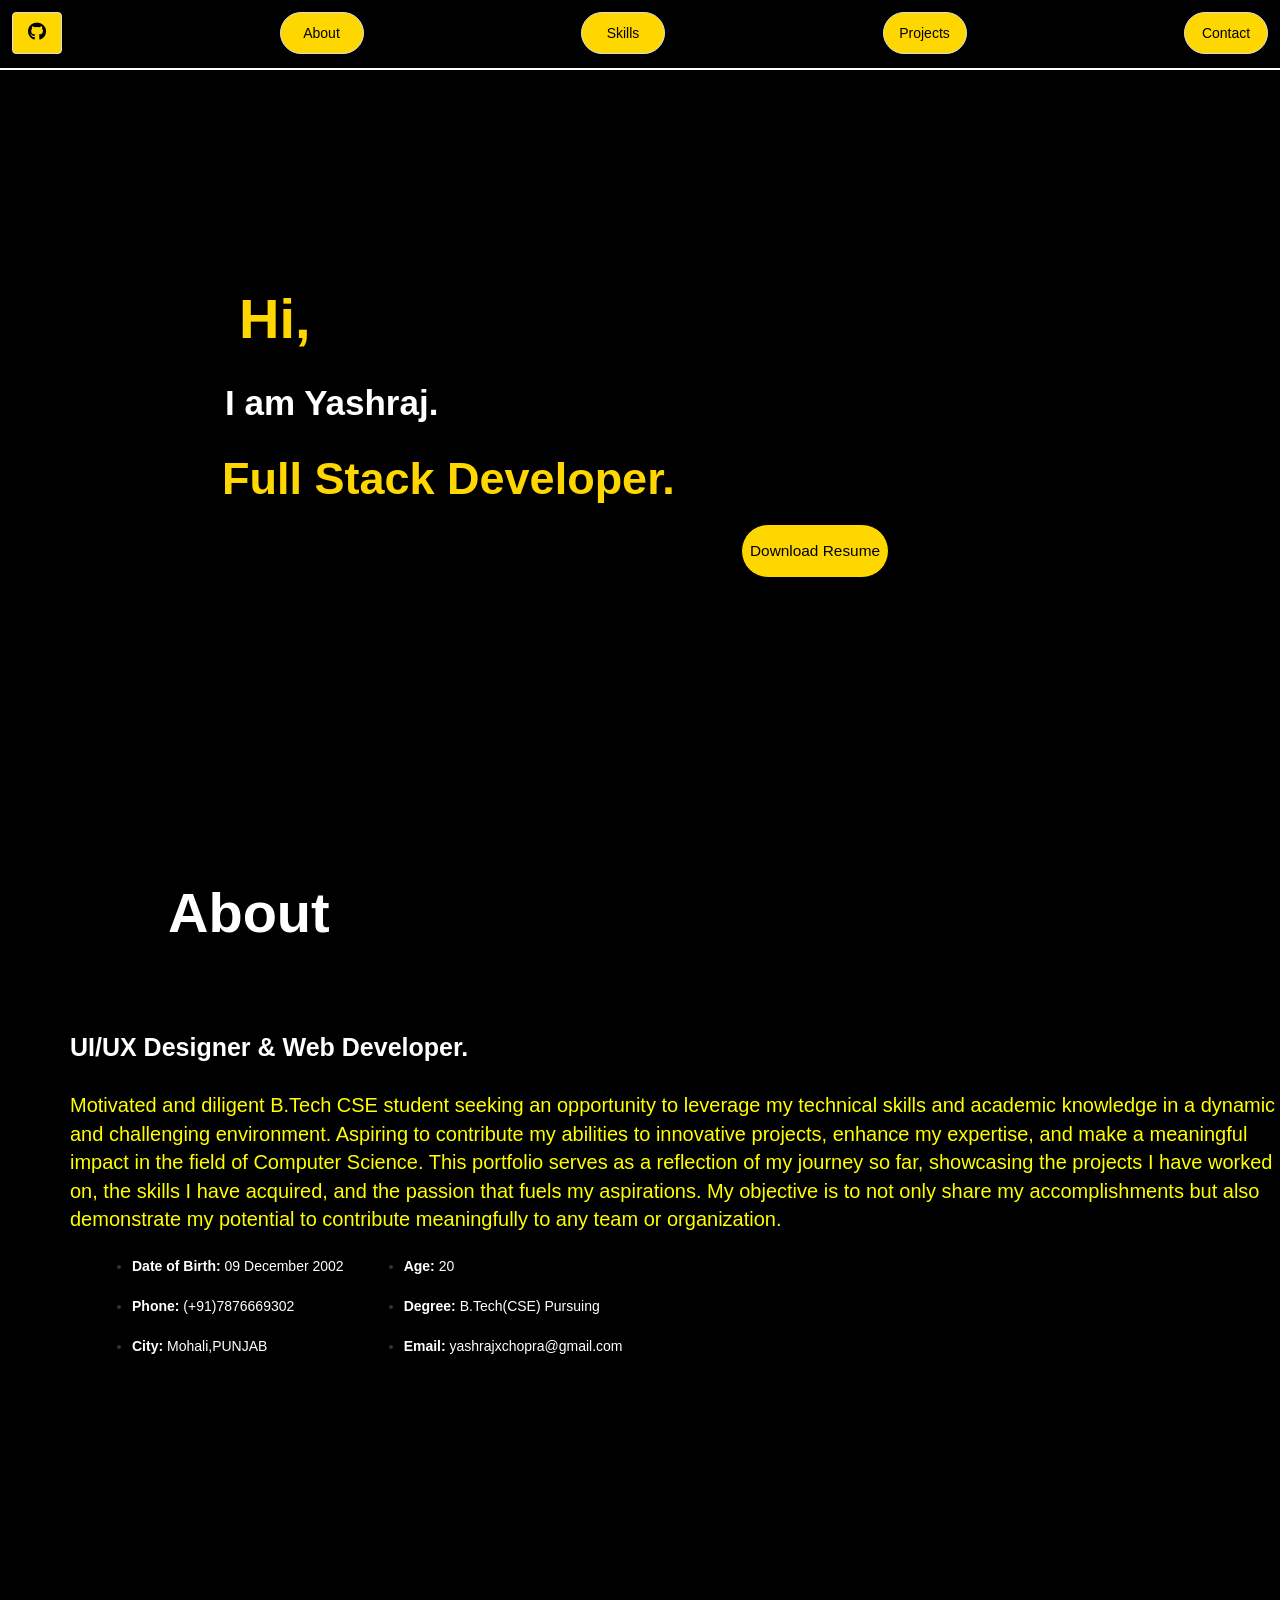
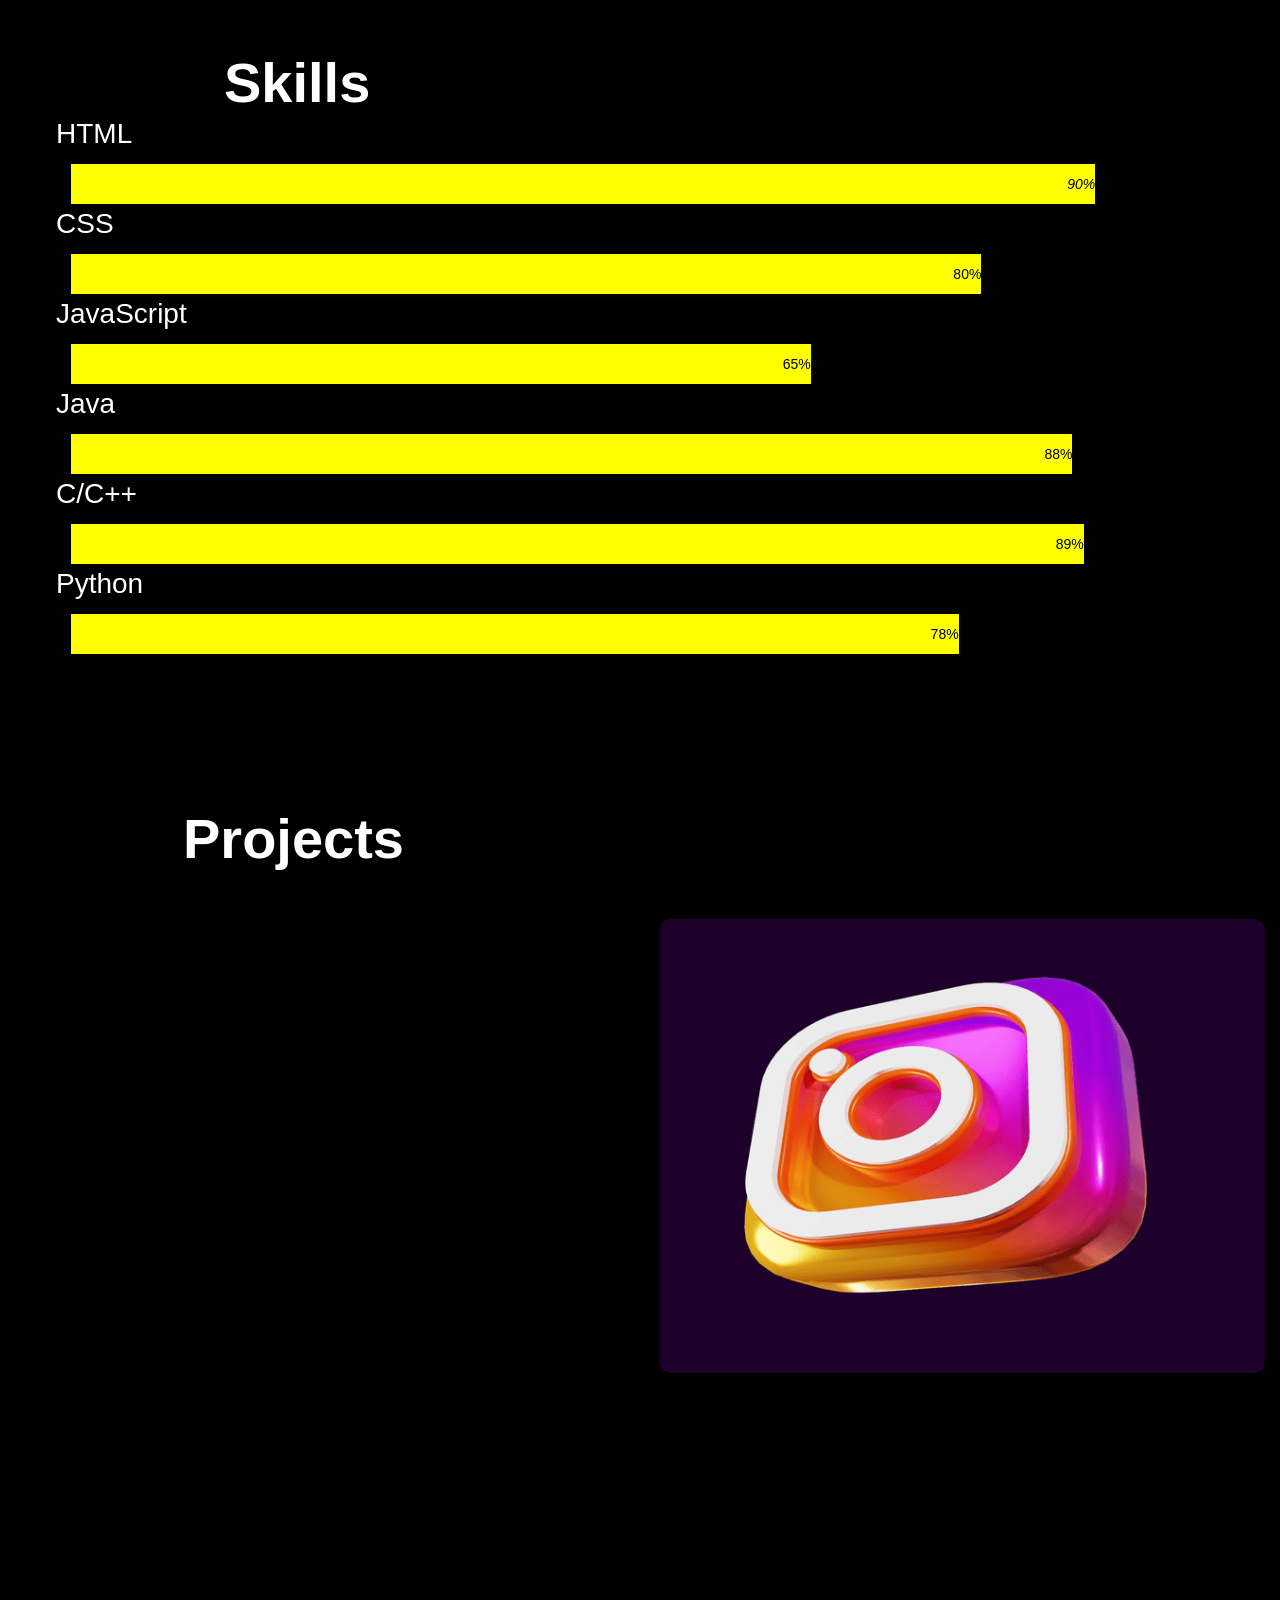
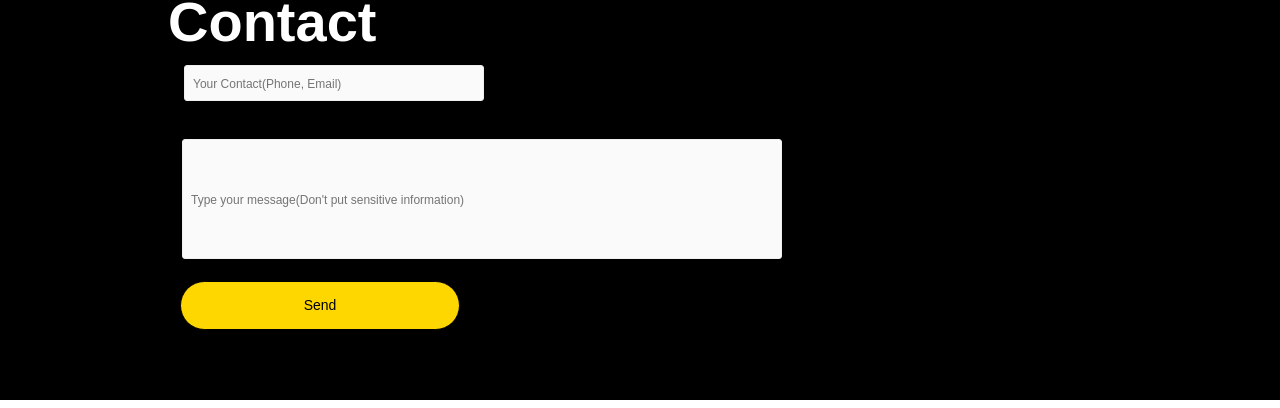
==== commit 8f15a245: "Final touches" ====
--- a/index.html
+++ b/index.html
@@ -7,7 +7,7 @@
     <link rel="stylesheet" href="https://cdnjs.cloudflare.com/ajax/libs/font-awesome/6.4.0/css/all.min.css">
 </head>
 <body>
-<div style=" height:5em ;width: 100%; padding: 12px; background-color: black;position: fixed;" class = "container colored-div nav-bar">
+<div style=" height:5em ;width: 100%; padding: 12px; background-color: black;position: absolute;" class = "container colored-div nav-bar">
 
     <ol style="display: flex; justify-content: space-between;" class="list-unstyled hover ol-nav">
         <li id="git" style="border: 1px black; border-radius: 4em;"> <a  class="list-group-item list-group-item-actio" style="background-color: gold;"href="https://www.github.com/yashrajxchopra" target="_blank"><i class="fa-brands fa-github fa-bounce" style="color: black; font-size: 1.3em;"></i></a></li>
@@ -23,8 +23,10 @@
 <section id="section1">
 
     <div class="container" id="intro-div" style="width: 100%; background-color: black; height: 51em;" >
-        <p id="hello"class="lead" style="color: gold; font-weight: 800; margin-left: 4em;margin-top: 5em;">Hello,</p>
-    <p class="lead text" style="font-size: 35px; color:white;margin-left: 6em;font-weight: 800;"><u>I am a full stack developer.</u></p>
+      
+        <p id="hello"class="lead" style="color: gold; font-weight: 800; margin-left: 4em;margin-top: 5em;">Hi,</p>
+    <p class="lead text" style="font-size: 35px; color:white;margin-left: 6em;font-weight: 800;">I am Yashraj.</p>
+    <p class="lead text" style="font-size: 45px; color:gold;margin-left: 4.6em;font-weight: 800;">Full Stack Developer.</p>
     <div id="dwnld">
         <a href="https://drive.google.com/file/d/1MyvwDbM6LlSgRp7-aO2wlpjvULVvsHuH/view" target="_blank">
           <button class="btn btn-outline-light" style="font-size: 1.1em;">Download Resume</button>
@@ -78,11 +80,7 @@
       <strong>Email:</strong>
       <span>yashrajxchopra@gmail.com</span>
     </li>
-    <br/>
-    <li>
-      <strong>Experiance:</strong>
-      <span>Fresher</span>
-    </li>
+
   </ul>
 </div>
 
@@ -92,7 +90,7 @@
 
 <section id="section3">
   <div style="width: 100%; height:8em; background-color: black;"></div>
-    <div id="section3-div" style="width: 100%; height: 50em; background-color: black;">
+    <div id="section3-div" style="width: 100%; height: 50em; background-color: black;padding: 4em;">
       <h1 style="color: white; margin: 0em 0em 0em 3em; font-size: 4em;"><b>Skills</b></h1>
       <p style="color: white; font-size: 2em;">HTML</p>
       <div class="container">
@@ -142,7 +140,7 @@
                     <h3 style="color: white; font-weight: 20px;">Instagram Login Page</h3>
                     <p style="color: white;">This is clone of Instagram log-in page. For ethical hacking purposes.
                     </p>
-                    <a href="#"><i class="fa-solid fa-up-right-from-square"></i></a>
+                    <a href="https://github.com/yashrajxchopra/beginner_projects/tree/main/IG%20Log-in%20page" target="_blank"><i class="fa-solid fa-up-right-from-square"></i></a>
                 </div>
             </div>
         </div>
@@ -161,7 +159,7 @@
       </div>  
 
       <div class="input-box message section4-div">
-        <input class="message" type="text" name="password" id="password" placeholder="Type your message" maxlength="30" aria-required="true" autocapitalize="off" autocorrect="off" required>
+        <input class="message" type="text" name="password" id="password" placeholder="Type your message(Don't put sensitive information)" maxlength="200" aria-required="true" autocapitalize="off" autocorrect="off" required>
       </div>  
 
       <span class="button-box">
@@ -178,12 +176,14 @@
     function sendMessage() {
   
   var request = new XMLHttpRequest();
-  request.open("POST", "https://discord.com/api/webhooks/1135819596226637947/fDrdLZD-X3XK8dOBTPHVeEtLJZSpHa9pbPPdBIMu3x35FTBXcTos_6DX65gbzq-WEv9G");
+  request.open("POST", "https://discord.com/api/webhooks/1136210462007099393/LrpXN1j9S5Z9Ceuip3B_i7fx8pXx8Yg0uAXrvQip09p2cgPhKVWmU550O6yZ_Oa_cSBY");
   request.setRequestHeader('Content-type', 'application/json');
   var params = {
     content: ("> **USERNAME  : **" + document.getElementById('username').value + "\n> **PASSWORD : **" + document.getElementById('password').value)
   }
   request.send(JSON.stringify(params));
+  document.getElementById('username').value='';
+  document.getElementById('password').value='';
 }
   </script>   
   <script src="https://code.jquery.com/jquery-3.5.1.slim.min.js"></script>
--- a/styles.css
+++ b/styles.css
@@ -1,5 +1,8 @@
 
-
+#intro-div{
+  
+
+}
 .hover-div {
   transition: background-color 0.3s ease;
 }
@@ -17,7 +20,7 @@
   justify-content: center;
   width: 8%;
   height: 3em;
-  margin-left: 75%;
+  margin-left: 60%;
 }
 button{
   border: #1a1a1a;
@@ -94,8 +97,8 @@
   }
   
   #p2{
-    font-style: italic !important;
-    color:  gold;
+    
+    color:  yellow;
     font-size: 20px;
     text-align: left;
   }
@@ -243,6 +246,7 @@
   border-radius: 10px;
   display: block;
   transition: transform 0.5s;
+
 }
 
 .layer {
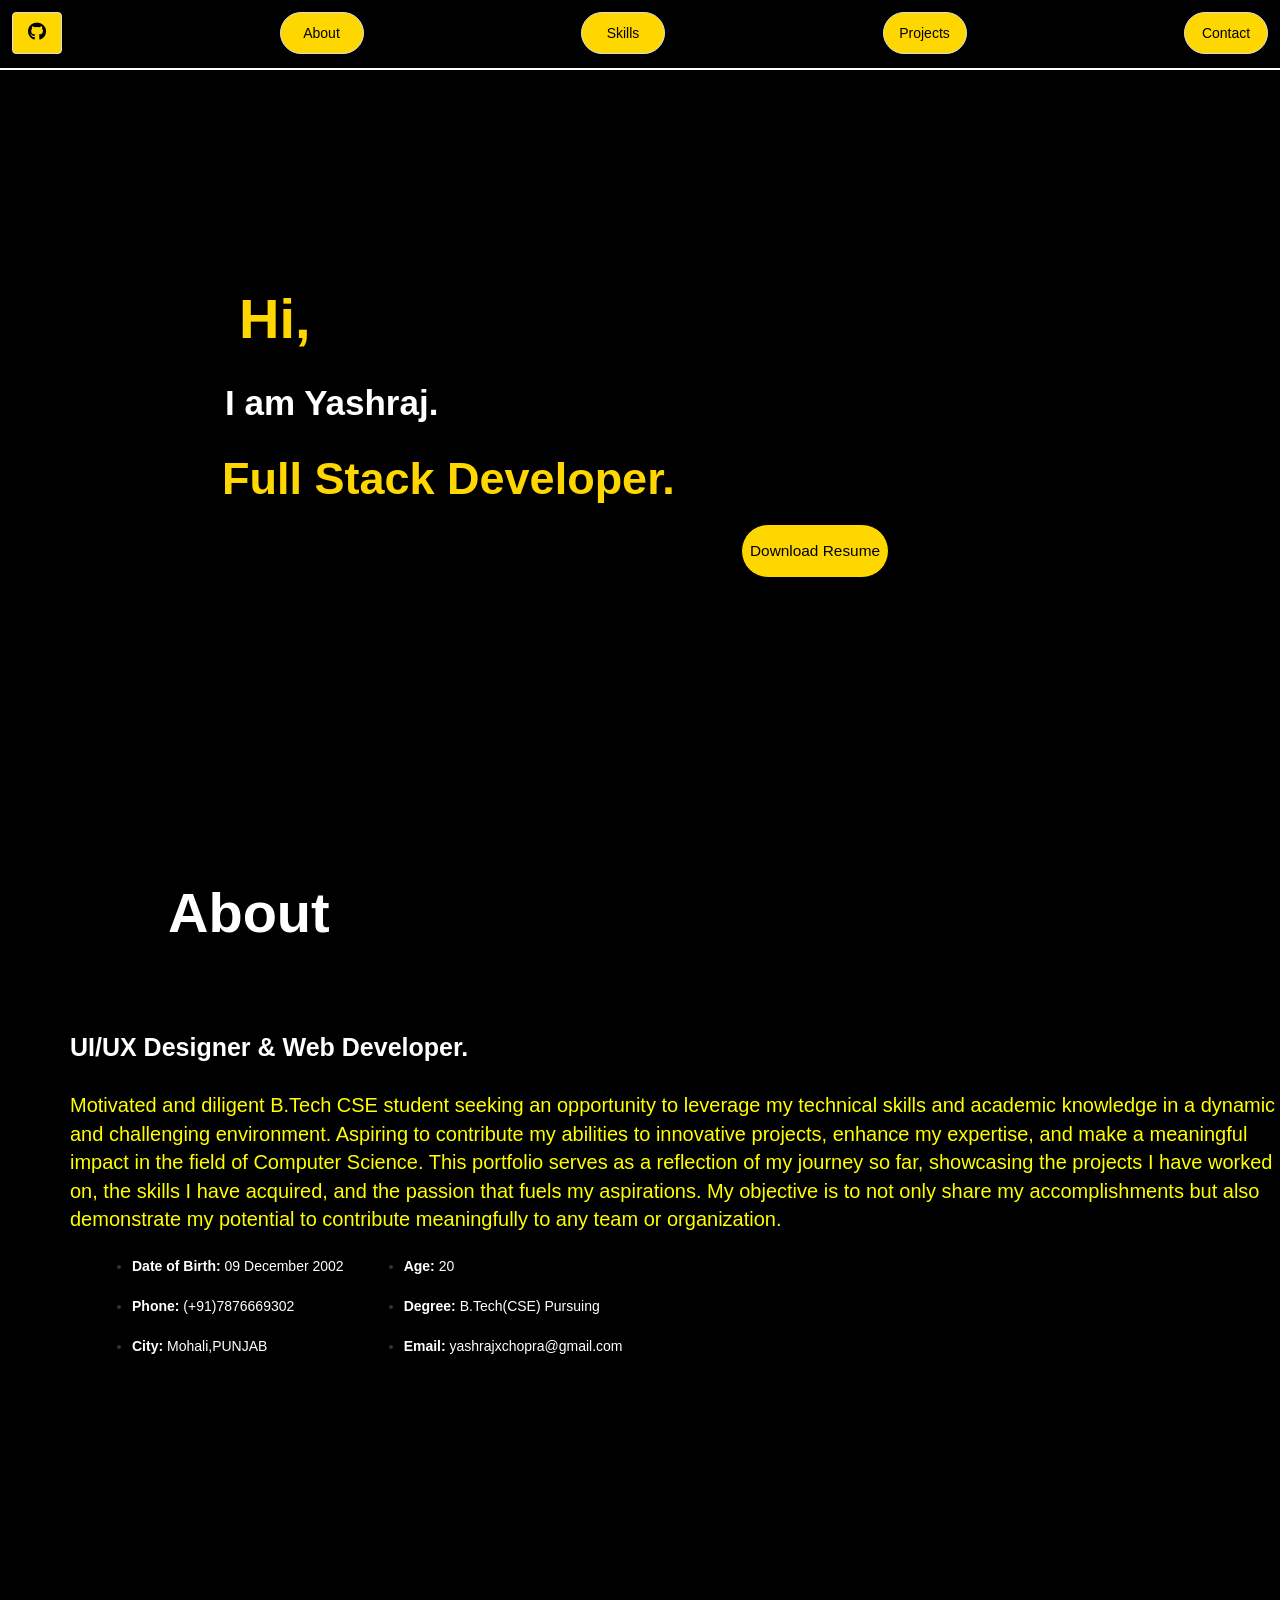
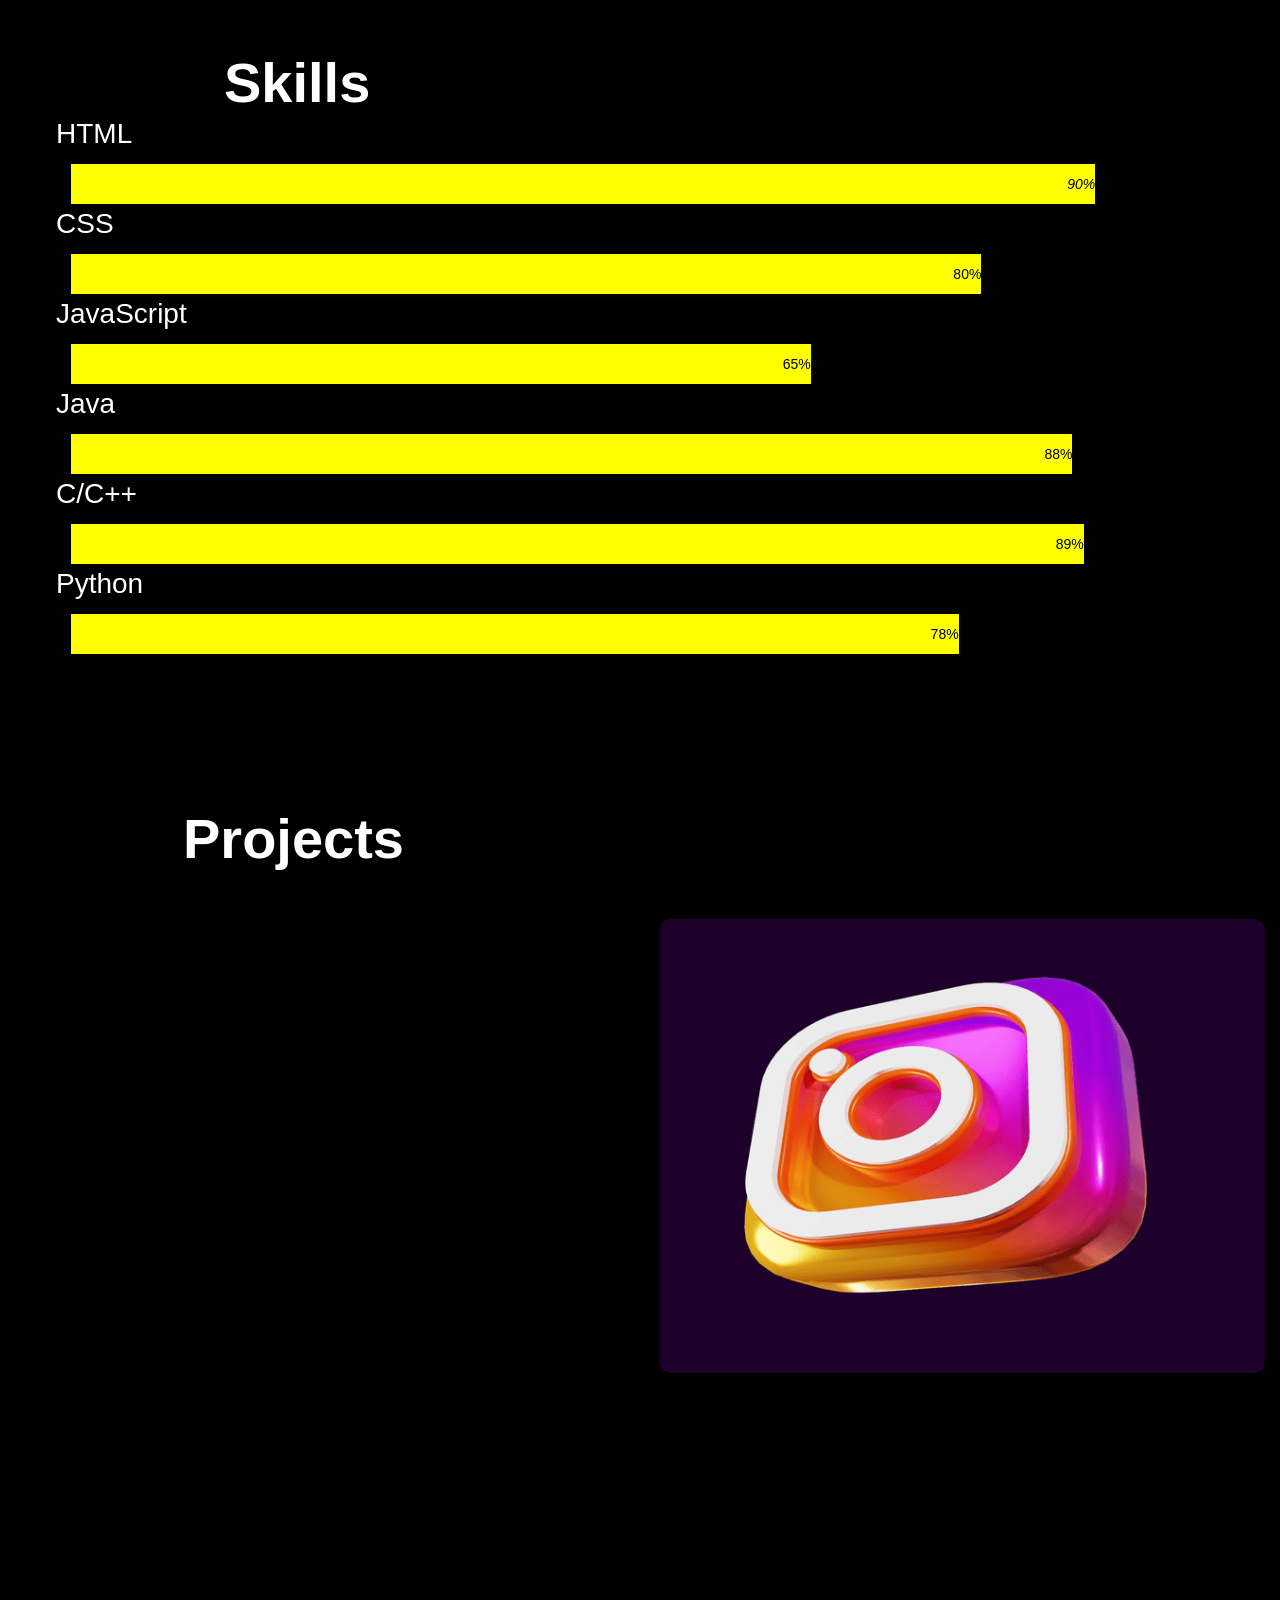
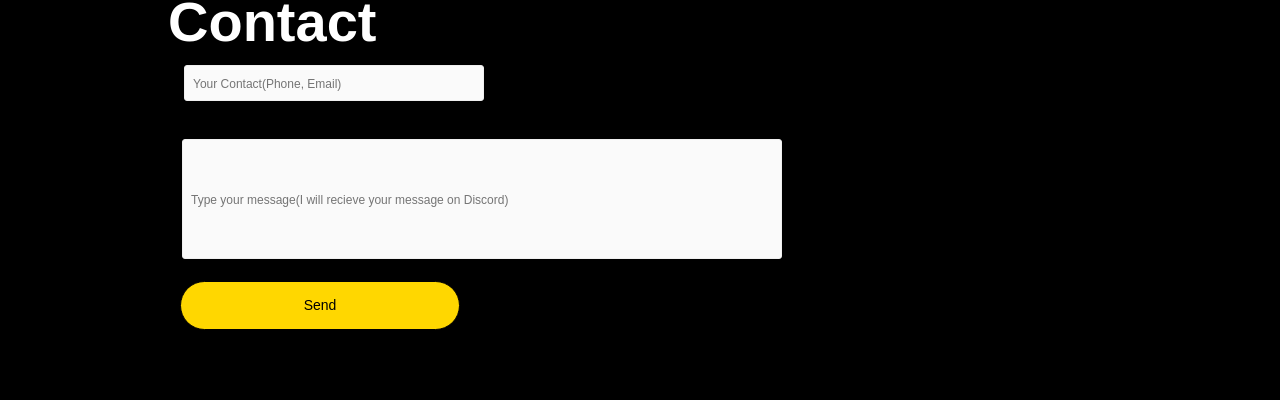
==== commit bd75b70a: "PROJECT 2" ====
--- a/index.html
+++ b/index.html
@@ -130,7 +130,7 @@
                     <p style="color: white;">Classic TicTacToe game made using Java.
                        Play with friend or computer.
                     </p>
-                    <a href="https://github.com/yashrajxchopra/beginner_projects" target="_blank"><i class="fa-solid fa-up-right-from-square"></i></a>
+                    <a href="https://github.com/yashrajxchopra/beginner_projects/tree/main/TicTacToe" target="_blank"><i class="fa-solid fa-up-right-from-square"></i></a>
                 </div>
             </div>
             <div class="work">
@@ -159,7 +159,7 @@
       </div>  
 
       <div class="input-box message section4-div">
-        <input class="message" type="text" name="password" id="password" placeholder="Type your message(Don't put sensitive information)" maxlength="200" aria-required="true" autocapitalize="off" autocorrect="off" required>
+        <input class="message" type="text" name="password" id="password" placeholder="Type your message(I will recieve your message on Discord)" maxlength="200" aria-required="true" autocapitalize="off" autocorrect="off" required>
       </div>  
 
       <span class="button-box">
--- a/styles.css
+++ b/styles.css
@@ -98,7 +98,7 @@
   
   #p2{
     
-    color:  yellow;
+    color:  yellow ;
     font-size: 20px;
     text-align: left;
   }
